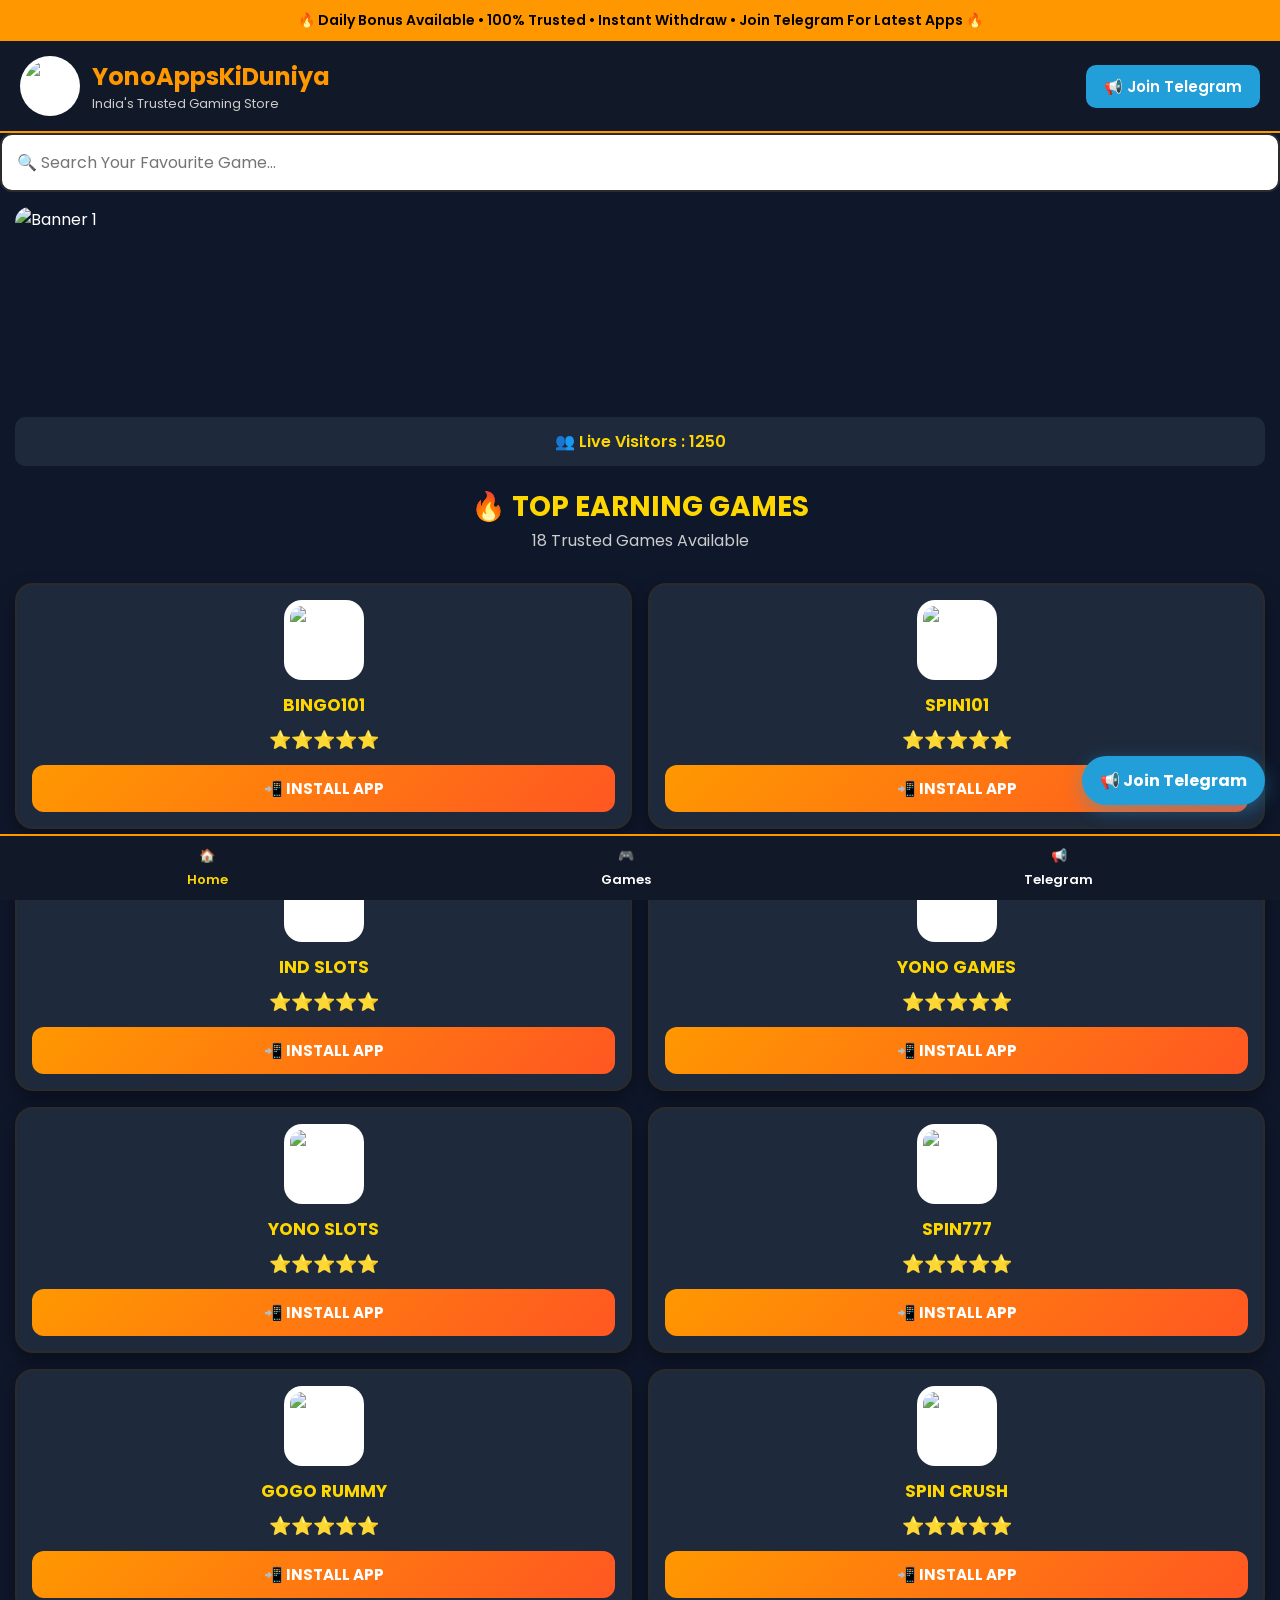
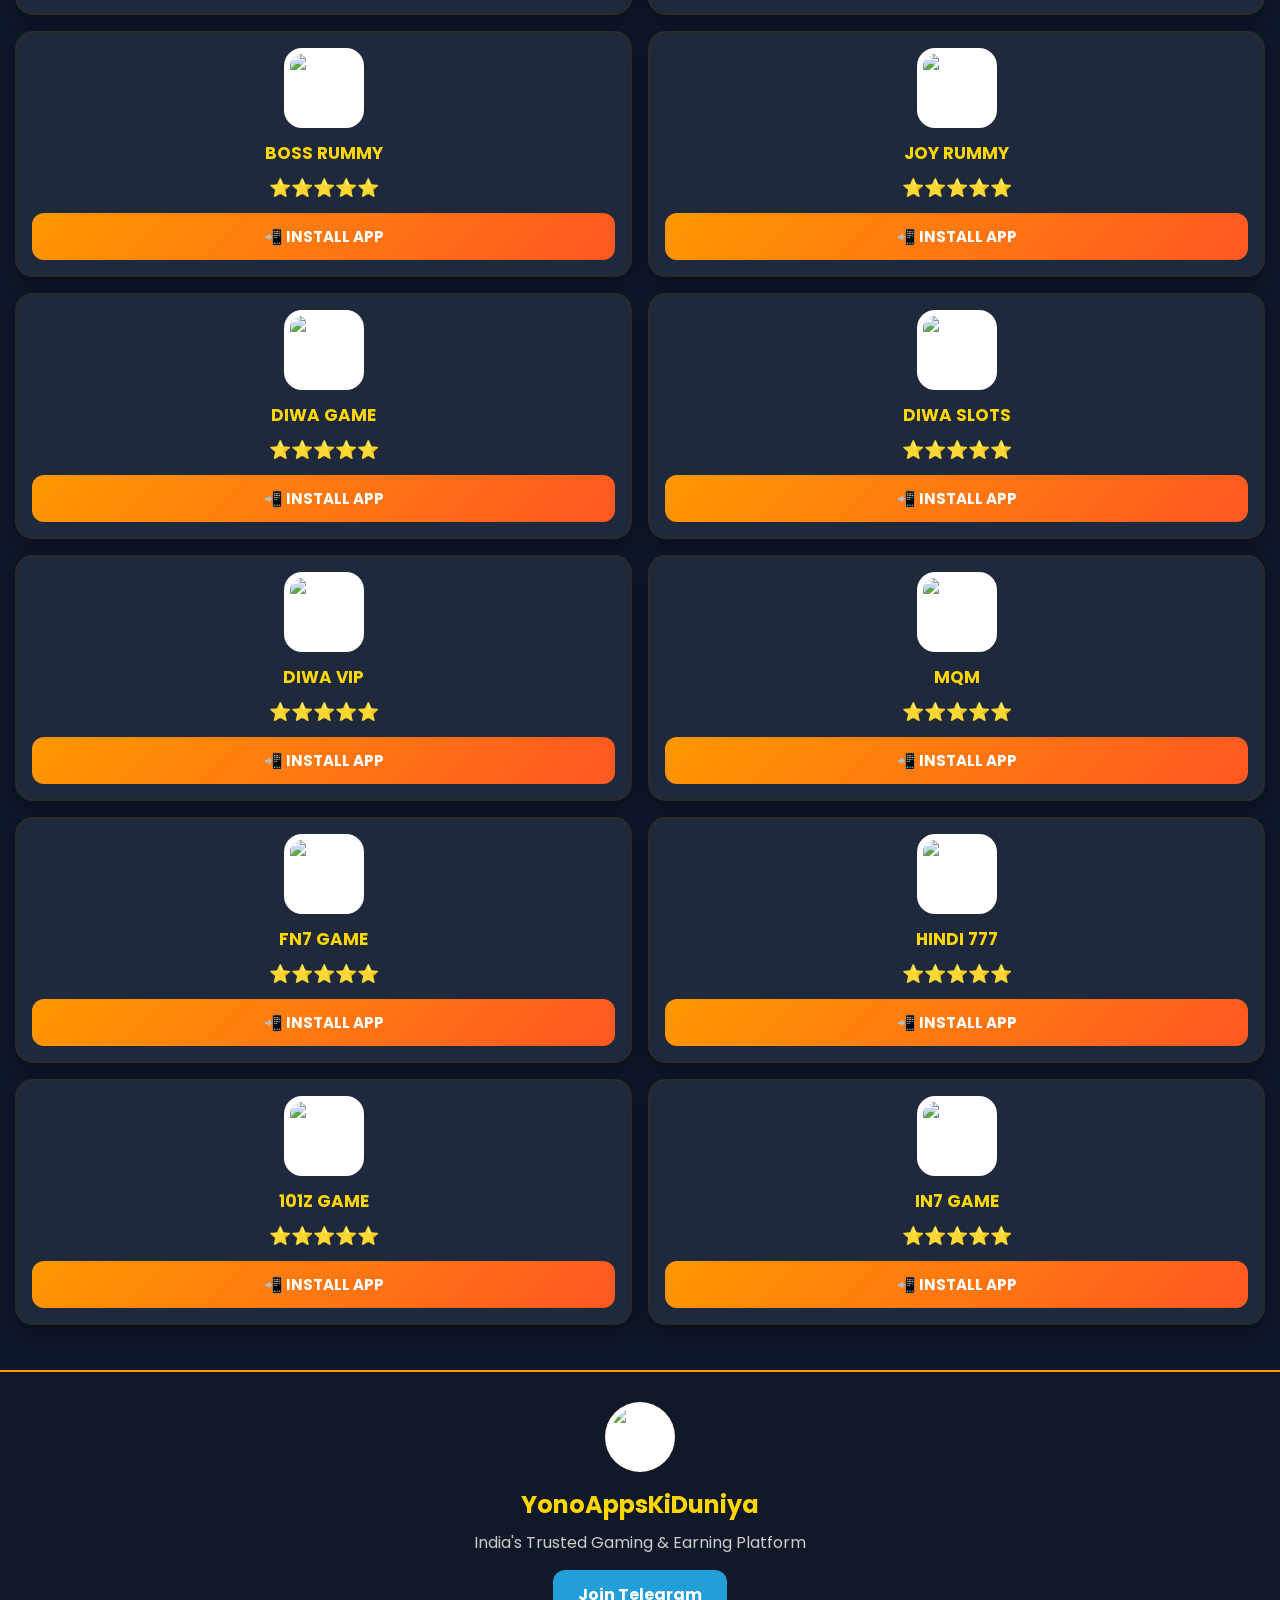
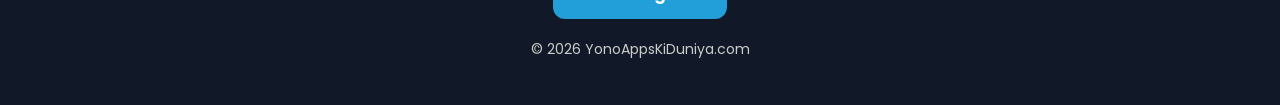
==== index.html @ 03677a1b "Add files via upload" ====
<!DOCTYPE html>
<html lang="en">

<head>

<meta charset="UTF-8">

<meta name="viewport" content="width=device-width, initial-scale=1.0">

<title>YonoAppsKiDuniya | India's Trusted Gaming Store</title>

<meta name="description" content="Download India's Best Gaming & Earning Apps. Daily Bonus, Instant Withdraw, Safe & Trusted.">

<link rel="stylesheet" href="style.css">

<link rel="preconnect" href="https://fonts.googleapis.com">

<link rel="preconnect" href="https://fonts.gstatic.com" crossorigin>

<link href="https://fonts.googleapis.com/css2?family=Poppins:wght@300;400;500;600;700;800&display=swap" rel="stylesheet">

</head>

<body>

<!-- TOP BAR -->

<div class="top-bar">

🔥 Daily Bonus Available • 100% Trusted • Instant Withdraw • Join Telegram For Latest Apps 🔥

</div>

<!-- HEADER -->

<header class="header">

<div class="logo-box">

<img src="images/logo.png" class="logo" alt="Logo">

<div>

<h2>YonoAppsKiDuniya</h2>

<p>India's Trusted Gaming Store</p>

</div>

</div>

<div class="header-buttons">

<a href="https://t.me/lordearningtip" target="_blank" class="telegram-btn">

📢 Join Telegram

</a>



</div>

</header>

<!-- SEARCH -->

<div class="search-box">

<input
type="text"
id="searchInput"
placeholder="🔍 Search Your Favourite Game...">

</div>

<!-- BANNER -->

<div class="slider">

<div class="slide active">

<img src="images/banner1.png" alt="Banner 1">

</div>

<div class="slide">

<img src="images/banner2.png" alt="Banner 2">

</div>

<div class="slide">

<img src="images/banner3.png" alt="Banner 3">

</div>

</div>

<!-- LIVE VISITOR -->

<div class="live-box">

👥 Live Visitors :
<span id="visitors">1256</span>

</div>

<!-- TITLE -->

<h2 class="title">

🔥 TOP EARNING GAMES

</h2>

<p id="gameCount">

18 Trusted Games Available

</p>

<!-- GAMES START -->

<div class="games" id="gamesContainer">
<!-- GAME 1 -->

<div class="game-card">

<img src="images/bingo101.png" alt="Bingo101">

<h3>BINGO101</h3>

<div class="rating">⭐⭐⭐⭐⭐</div>

<a href="https://bingo101.info/?code=6YFHXY2G8Y1&t=1783100334" target="_blank" class="install-btn">

📲 INSTALL APP

</a>

</div>

<!-- GAME 2 -->

<div class="game-card">

<img src="images/spin101.png" alt="Spin101">

<h3>SPIN101</h3>

<div class="rating">⭐⭐⭐⭐⭐</div>

<a href="https://spin101.click/?code=351NDUFCAX2&t=1783100475" target="_blank" class="install-btn">

📲 INSTALL APP

</a>

</div>

<!-- GAME 3 -->

<div class="game-card">

<img src="images/indslots.png" alt="IND Slots">

<h3>IND SLOTS</h3>

<div class="rating">⭐⭐⭐⭐⭐</div>

<a href="https://www.indslotsbonus.com/?code=EYM4AS1VV24&t=1783100572" target="_blank" class="install-btn">

📲 INSTALL APP

</a>

</div>

<!-- GAME 4 -->

<div class="game-card">

<img src="images/yonogames.png" alt="YONO Games">

<h3>YONO GAMES</h3>

<div class="rating">⭐⭐⭐⭐⭐</div>

<a href="https://yonogamesi.com/?code=XF3NXDK5TPR&t=1783100619" target="_blank" class="install-btn">

📲 INSTALL APP

</a>

</div>

<!-- GAME 5 -->

<div class="game-card">

<img src="images/yonoslots.png" alt="YONO Slots">

<h3>YONO SLOTS</h3>

<div class="rating">⭐⭐⭐⭐⭐</div>

<a href="https://www.uonoslot.top/?code=PJBWTB9KC6M&t=1783100731" target="_blank" class="install-btn">

📲 INSTALL APP

</a>

</div>

<!-- GAME 6 -->

<div class="game-card">

<img src="images/spin777.png" alt="SPIN777">

<h3>SPIN777</h3>

<div class="rating">⭐⭐⭐⭐⭐</div>

<a href="https://spin777-s.com/?code=7V9Y39GRWBL&t=1783100798" target="_blank" class="install-btn">

📲 INSTALL APP

</a>

</div>
<!-- GAME 7 -->

<div class="game-card">

<img src="images/gogorummy.png" alt="GOGO RUMMY">

<h3>GOGO RUMMY</h3>

<div class="rating">⭐⭐⭐⭐⭐</div>

<a href="https://www.gospin.bet/?code=8FWG1HVHA2X&t=1783101328" target="_blank" class="install-btn">

📲 INSTALL APP

</a>

</div>

<!-- GAME 8 -->

<div class="game-card">

<img src="images/spincrush.png" alt="Spin Crush">

<h3>SPIN CRUSH</h3>

<div class="rating">⭐⭐⭐⭐⭐</div>

<a href="https://bkfadsegtgs.safelyearnmillionsbysharingonepersonaqfxzqyj8.com/?code=BHFAPHH6FW7&t=1783101574" target="_blank" class="install-btn">

📲 INSTALL APP

</a>

</div>

<!-- GAME 9 -->

<div class="game-card">

<img src="images/bossrummy.png" alt="Boss Rummy">

<h3>BOSS RUMMY</h3>

<div class="rating">⭐⭐⭐⭐⭐</div>

<a href="https://www.bossrummyi.com/?code=9HFNPG883N8&t=1783101990" target="_blank" class="install-btn">

📲 INSTALL APP

</a>

</div>

<!-- GAME 10 -->

<div class="game-card">

<img src="images/joyrummy.png" alt="Joy Rummy">

<h3>JOY RUMMY</h3>

<div class="rating">⭐⭐⭐⭐⭐</div>

<a href="https://www.joyrummytop.com/?code=J5KPG61GMXM" target="_blank" class="install-btn">

📲 INSTALL APP

</a>

</div>

<!-- GAME 11 -->

<div class="game-card">

<img src="images/diwagame.png" alt="Diwa Game">

<h3>DIWA GAME</h3>

<div class="rating">⭐⭐⭐⭐⭐</div>

<a href="https://diwagameshare.biz?pid=478121036&channel=2010003" target="_blank" class="install-btn">

📲 INSTALL APP

</a>

</div>

<!-- GAME 12 -->

<div class="game-card">

<img src="images/diwaslots.png" alt="Diwa Slots">

<h3>DIWA SLOTS</h3>

<div class="rating">⭐⭐⭐⭐⭐</div>

<a href="https://sharediwaslot.com?pid=278109911&channel=2010002&pkg=com.diwaslotwhl.app" target="_blank" class="install-btn">

📲 INSTALL APP

</a>

</div>
<!-- GAME 13 -->

<div class="game-card">

<img src="images/diwavip.png" alt="Diwa VIP">

<h3>DIWA VIP</h3>

<div class="rating">⭐⭐⭐⭐⭐</div>

<a href="https://diwavipshare.im?pid=520328926&channel=2050001&pkg=com.diwavip.h5" target="_blank" class="install-btn">

📲 INSTALL APP

</a>

</div>

<!-- GAME 14 -->

<div class="game-card">

<img src="images/mqm.png" alt="MQM">

<h3>MQM</h3>

<div class="rating">⭐⭐⭐⭐⭐</div>

<a href="https://mqmshare6.vip?pid=271735045&channel=2070983&pkg=com.mqmrfkfsxwas.vva" target="_blank" class="install-btn">

📲 INSTALL APP

</a>

</div>

<!-- GAME 15 -->

<div class="game-card">

<img src="images/fn7.png" alt="FN7">

<h3>FN7 GAME</h3>

<div class="rating">⭐⭐⭐⭐⭐</div>

<a href="https://invite.fn7e.com/?code=41TVJ6Z" target="_blank" class="install-btn">

📲 INSTALL APP

</a>

</div>

<!-- GAME 16 -->

<div class="game-card">

<img src="images/hindi777.png" alt="Hindi777">

<h3>HINDI 777</h3>

<div class="rating">⭐⭐⭐⭐⭐</div>

<a href="https://www.hindi777.com/" target="_blank" class="install-btn">

📲 INSTALL APP

</a>

</div>

<!-- GAME 17 -->

<div class="game-card">

<img src="images/101zgame.png" alt="101Z Game">

<h3>101Z GAME</h3>

<div class="rating">⭐⭐⭐⭐⭐</div>

<a href="#" class="install-btn">

📲 INSTALL APP

</a>

</div>

<!-- GAME 18 -->

<div class="game-card">

<img src="images/in7.png" alt="IN7">

<h3>IN7 GAME</h3>

<div class="rating">⭐⭐⭐⭐⭐</div>

<a href="#" class="install-btn">

📲 INSTALL APP

</a>

</div>

</div>
<!-- END GAMES -->
<!-- WINNER POPUP -->

<div id="winner-popup"></div>

<!-- FLOATING TELEGRAM -->

<a href="https://t.me/lordearningtip"
target="_blank"
class="floating-telegram">

📢 Join Telegram

</a>

<!-- FOOTER -->

<footer>

<div class="footer-content">

<img src="images/logo.png" class="footer-logo" alt="Logo">

<h2>YonoAppsKiDuniya</h2>

<p>

India's Trusted Gaming & Earning Platform

</p>

<a href="https://t.me/lordearningtip"
target="_blank"
class="footer-btn">

Join Telegram

</a>

<p class="copyright">

© 2026 YonoAppsKiDuniya.com

</p>

</div>

</footer>

<!-- BOTTOM NAVIGATION -->

<nav class="bottom-nav">

<a href="index.html" class="active">

🏠

<span>Home</span>

</a>

<a href="#">

🎮

<span>Games</span>

</a>

<a href="https://t.me/lordearningtip"
target="_blank">

📢

<span>Telegram</span>

</a>



</nav>

<!-- JAVASCRIPT -->
<script type="module" src="firebase.js"></script>
<script type="module" src="script.js"></script>


</body>

</html>
---- style.css ----
/* =========================================
   RESET
========================================= */

*{
    margin:0;
    padding:0;
    box-sizing:border-box;
}

html{
    scroll-behavior:smooth;
}

body{
    font-family:'Poppins',sans-serif;
    background:#0f172a;
    color:#ffffff;
    overflow-x:hidden;
}

img{
    max-width:100%;
    display:block;
}

a{
    text-decoration:none;
    color:#fff;
}

button{
    font-family:'Poppins',sans-serif;
    cursor:pointer;
    border:none;
}

/* =========================================
   TOP BAR
========================================= */

.top-bar{
    background:#ff9800;
    color:#000;
    text-align:center;
    padding:10px;
    font-size:14px;
    font-weight:600;
}

/* =========================================
   HEADER
========================================= */

.header{
    background:#111827;
    display:flex;
    justify-content:space-between;
    align-items:center;
    padding:15px 20px;
    border-bottom:2px solid #ff9800;
    gap:15px;
    flex-wrap:wrap;
}

.logo-box{
    display:flex;
    align-items:center;
    gap:12px;
}

/* WEBSITE LOGO */

.logo{
    width:60px !important;
    height:60px !important;
    min-width:60px;
    min-height:60px;
    max-width:60px;
    max-height:60px;
    object-fit:contain;
    border-radius:50%;
    background:#fff;
    padding:4px;
}

.logo-box h2{
    font-size:24px;
    color:#ff9800;
    font-weight:700;
}

.logo-box p{
    font-size:13px;
    color:#cccccc;
}

/* =========================================
   HEADER BUTTONS
========================================= */

.header-buttons{
    display:flex;
    gap:10px;
    flex-wrap:wrap;
}

.telegram-btn,
.admin-btn{
    padding:10px 18px;
    border-radius:10px;
    font-size:15px;
    font-weight:600;
    transition:.3s;
}

.telegram-btn{
    background:#229ED9;
}

.telegram-btn:hover{
    background:#1580b8;
}

}

/* =========================================
   SEARCH BAR
========================================= */

.search-box{
    padding:15px;
}

.search-box input{
    width:100%;
    padding:15px;
    border-radius:12px;
    border:2px solid #2b2b2b;
    outline:none;
    font-size:16px;
    font-family:'Poppins',sans-serif;
}

.search-box input:focus{
    border-color:#ff9800;
}

/* =========================================
   SLIDER
========================================= */

.slider{
    width:100%;
    padding:15px;
}

.slide{
    display:none;
}

.slide.active{
    display:block;
}

.slide img{
    width:100%;
    height:180px;
    object-fit:cover;
    border-radius:15px;
}

/* =========================================
   LIVE VISITOR
========================================= */

.live-box{
    background:#1e293b;
    color:#FFD700;
    margin:15px;
    padding:12px;
    text-align:center;
    border-radius:10px;
    font-weight:600;
}

/* =========================================
   TITLE
========================================= */

.title{
    text-align:center;
    color:#FFD700;
    font-size:28px;
    margin-top:20px;
}

#gameCount{
    text-align:center;
    color:#ccc;
    margin-bottom:15px;
}
/* =========================================
   GAMES GRID
========================================= */

.games{
    display:grid;
    grid-template-columns:repeat(2,1fr);
    gap:16px;
    padding:15px;
}

/* =========================================
   GAME CARD
========================================= */

.game-card{
    background:#1e293b;
    border:2px solid #2b2b2b;
    border-radius:18px;
    padding:15px;
    text-align:center;
    transition:.35s;
    display:flex;
    flex-direction:column;
    justify-content:space-between;
    box-shadow:0 8px 18px rgba(0,0,0,.35);
    overflow:hidden;
}

.game-card:hover{
    transform:translateY(-5px);
    border-color:#FFD700;
    box-shadow:0 10px 22px rgba(255,215,0,.35);
}

/* =========================================
   GAME LOGO
========================================= */

.game-card img{
    width:80px;
    height:80px;
    min-width:80px;
    min-height:80px;
    max-width:80px;
    max-height:80px;
    object-fit:contain;
    margin:0 auto 12px;
    border-radius:18px;
    background:#ffffff;
    padding:6px;
}

/* =========================================
   GAME NAME
========================================= */

.game-card h3{
    font-size:17px;
    font-weight:700;
    color:#FFD700;
    margin-bottom:8px;
}

/* =========================================
   RATING
========================================= */

.rating{
    font-size:18px;
    margin-bottom:12px;
}

/* =========================================
   INSTALL BUTTON
========================================= */

.install-btn{
    display:block;
    width:100%;
    background:linear-gradient(135deg,#ff9800,#ff5722);
    color:#fff;
    padding:12px;
    border-radius:12px;
    font-size:15px;
    font-weight:700;
    transition:.3s;
}

.install-btn:hover{
    background:linear-gradient(135deg,#ffb300,#ff6d00);
    transform:scale(1.03);
}

/* =========================================
   FLOATING TELEGRAM
========================================= */

.floating-telegram{
    position:fixed;
    right:15px;
    bottom:95px;
    background:#229ED9;
    color:#fff;
    padding:12px 18px;
    border-radius:50px;
    font-weight:700;
    box-shadow:0 5px 18px rgba(34,158,217,.45);
    z-index:999;
}

/* =========================================
   WINNER POPUP
========================================= */

#winner-popup{
    position:fixed;
    left:15px;
    bottom:95px;
    background:#16a34a;
    color:#fff;
    padding:12px 16px;
    border-radius:12px;
    display:none;
    z-index:999;
    box-shadow:0 5px 18px rgba(0,0,0,.35);
    font-weight:600;
}
/* =========================================
   FOOTER
========================================= */

footer{
    background:#111827;
    margin-top:30px;
    padding:30px 20px;
    text-align:center;
    border-top:2px solid #ff9800;
}

.footer-logo{
    width:70px;
    height:70px;
    object-fit:contain;
    margin:0 auto 15px;
    border-radius:50%;
    background:#fff;
    padding:5px;
}

.footer-content h2{
    color:#FFD700;
    margin-bottom:8px;
    font-size:24px;
}

.footer-content p{
    color:#ccc;
    margin-bottom:15px;
}

.footer-btn{
    display:inline-block;
    background:#229ED9;
    color:#fff;
    padding:12px 25px;
    border-radius:12px;
    font-weight:700;
    transition:.3s;
}

.footer-btn:hover{
    background:#1580b8;
}

.copyright{
    margin-top:20px;
    font-size:14px;
    color:#888;
}

/* =========================================
   BOTTOM NAVIGATION
========================================= */

.bottom-nav{
    position:fixed;
    left:0;
    right:0;
    bottom:0;
    background:#111827;
    display:flex;
    justify-content:space-around;
    align-items:center;
    padding:10px 0;
    border-top:2px solid #ff9800;
    z-index:9999;
}

.bottom-nav a{
    color:#fff;
    text-align:center;
    font-size:13px;
    font-weight:600;
    display:flex;
    flex-direction:column;
    gap:4px;
}

.bottom-nav a.active{
    color:#FFD700;
}

/* =========================================
   MOBILE RESPONSIVE
========================================= */

@media(max-width:768px){

.header{
    justify-content:center;
    text-align:center;
}

.logo-box{
    justify-content:center;
}

.logo{
    width:55px !important;
    height:55px !important;
    min-width:55px;
    min-height:55px;
    max-width:55px;
    max-height:55px;
}

.logo-box h2{
    font-size:20px;
}

.logo-box p{
    font-size:12px;
}

.header-buttons{
    width:100%;
    justify-content:center;
}

.games{
    grid-template-columns:repeat(2,1fr);
    gap:12px;
}

.game-card{
    padding:12px;
}

.game-card img{
    width:70px;
    height:70px;
    min-width:70px;
    min-height:70px;
    max-width:70px;
    max-height:70px;
}

.game-card h3{
    font-size:15px;
}

.install-btn{
    font-size:14px;
    padding:10px;
}

.slide img{
    height:150px;
}

.bottom-nav a{
    font-size:11px;
}

footer{
    padding-bottom:90px;
}

}

/* =========================================
   SCROLLBAR
========================================= */

::-webkit-scrollbar{
    width:6px;
}

::-webkit-scrollbar-thumb{
    background:#ff9800;
    border-radius:10px;
}

::-webkit-scrollbar-track{
    background:#1a1a1a;
}
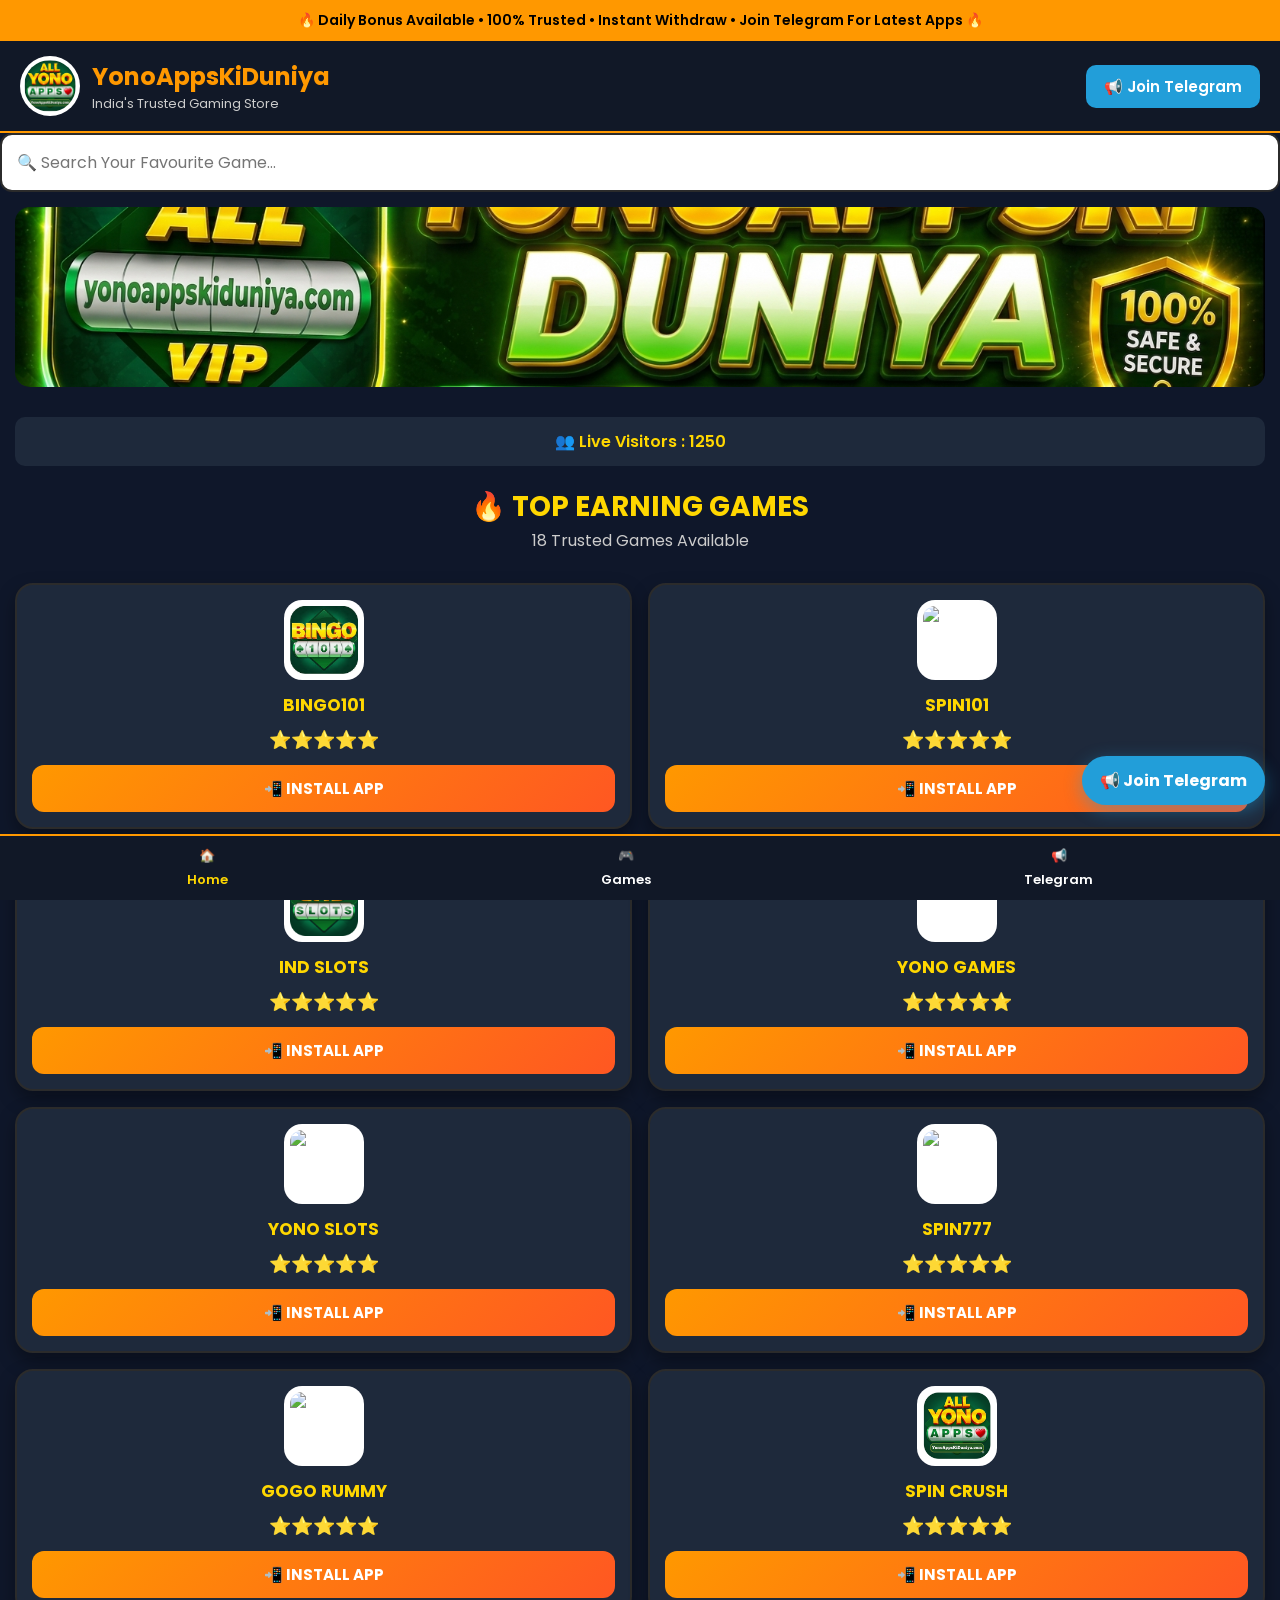
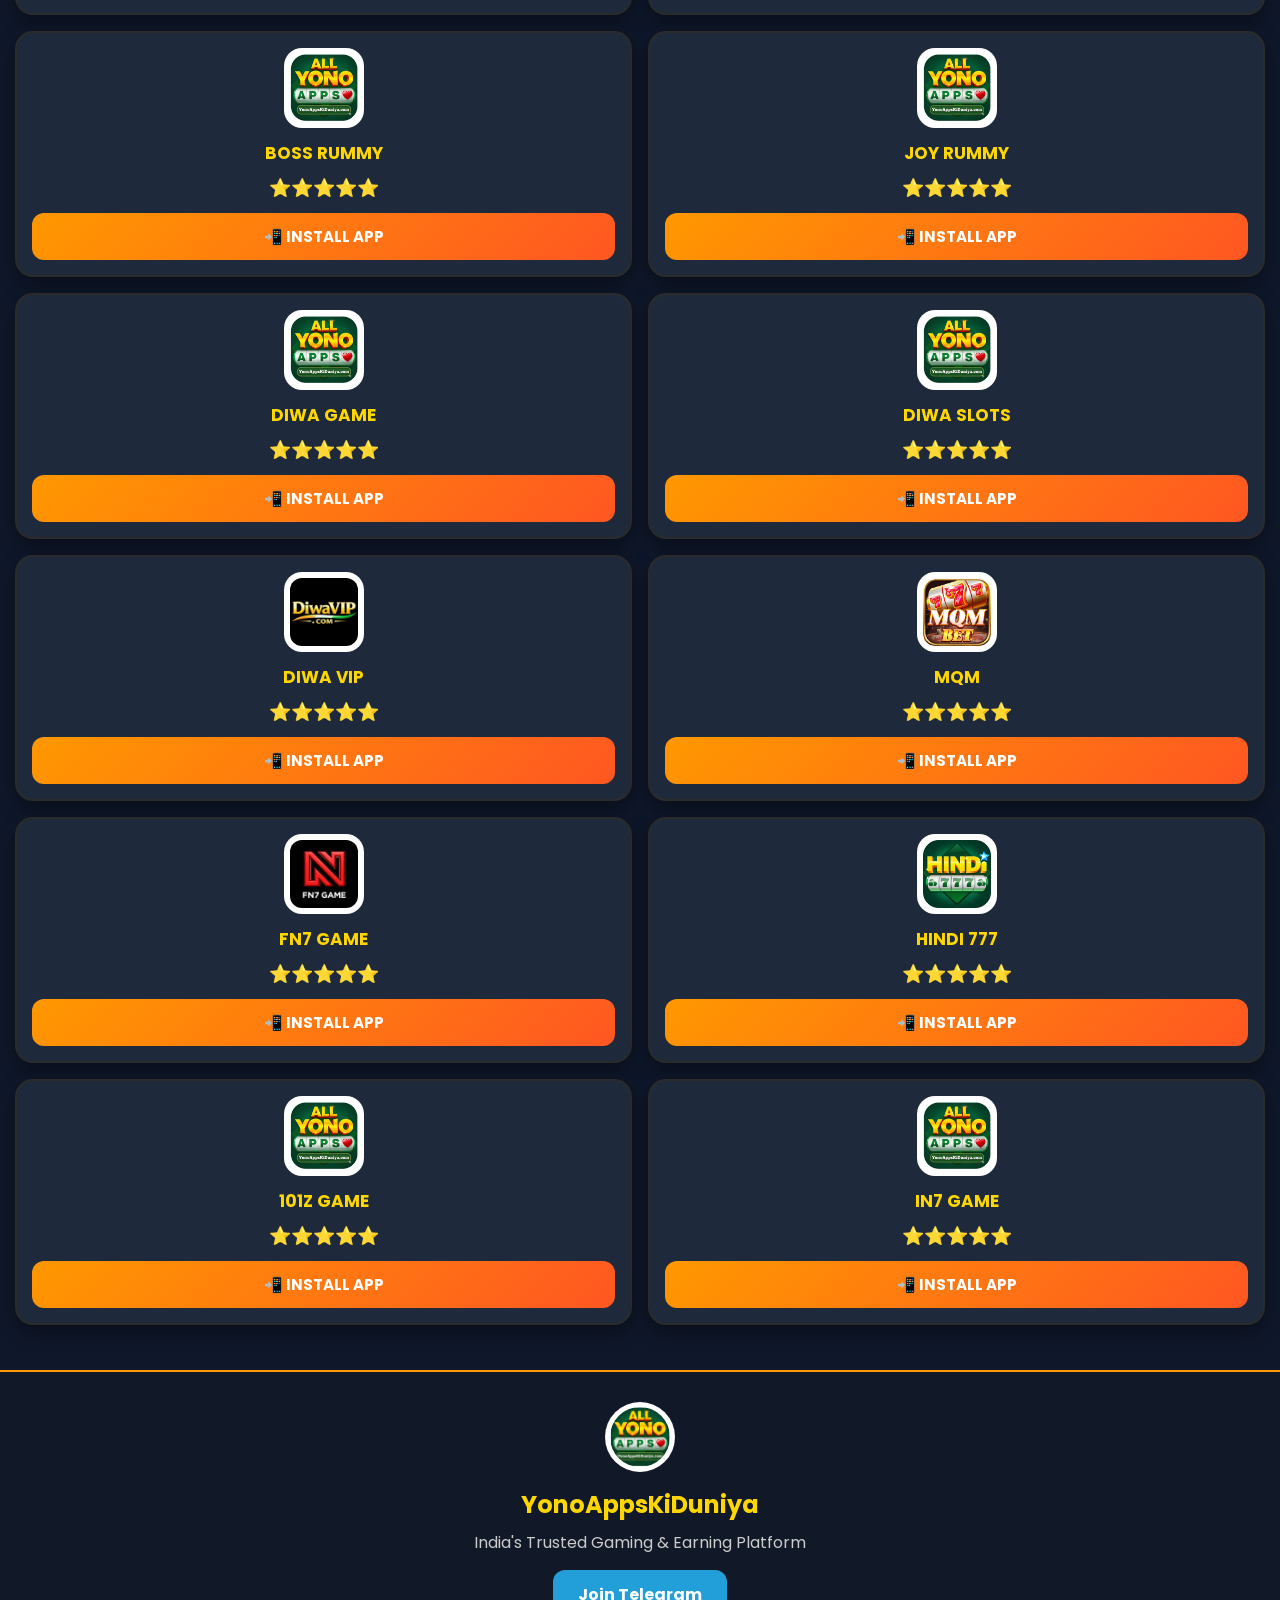
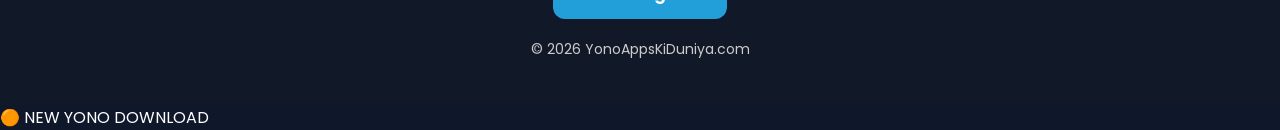
==== commit 9d0a79ae: "Update index.html" ====
--- a/index.html
+++ b/index.html
@@ -534,6 +534,12 @@
 <script type="module" src="script.js"></script>
 
 
+  <a href="https://www.maxrummy333.com/?code=QUMYZ5ZTXPT&t=1783656112"
+   class="floating-download"
+   target="_blank">
+🟠 NEW YONO DOWNLOAD
+  </a>
+  
 </body>
 
-</html>+</html>
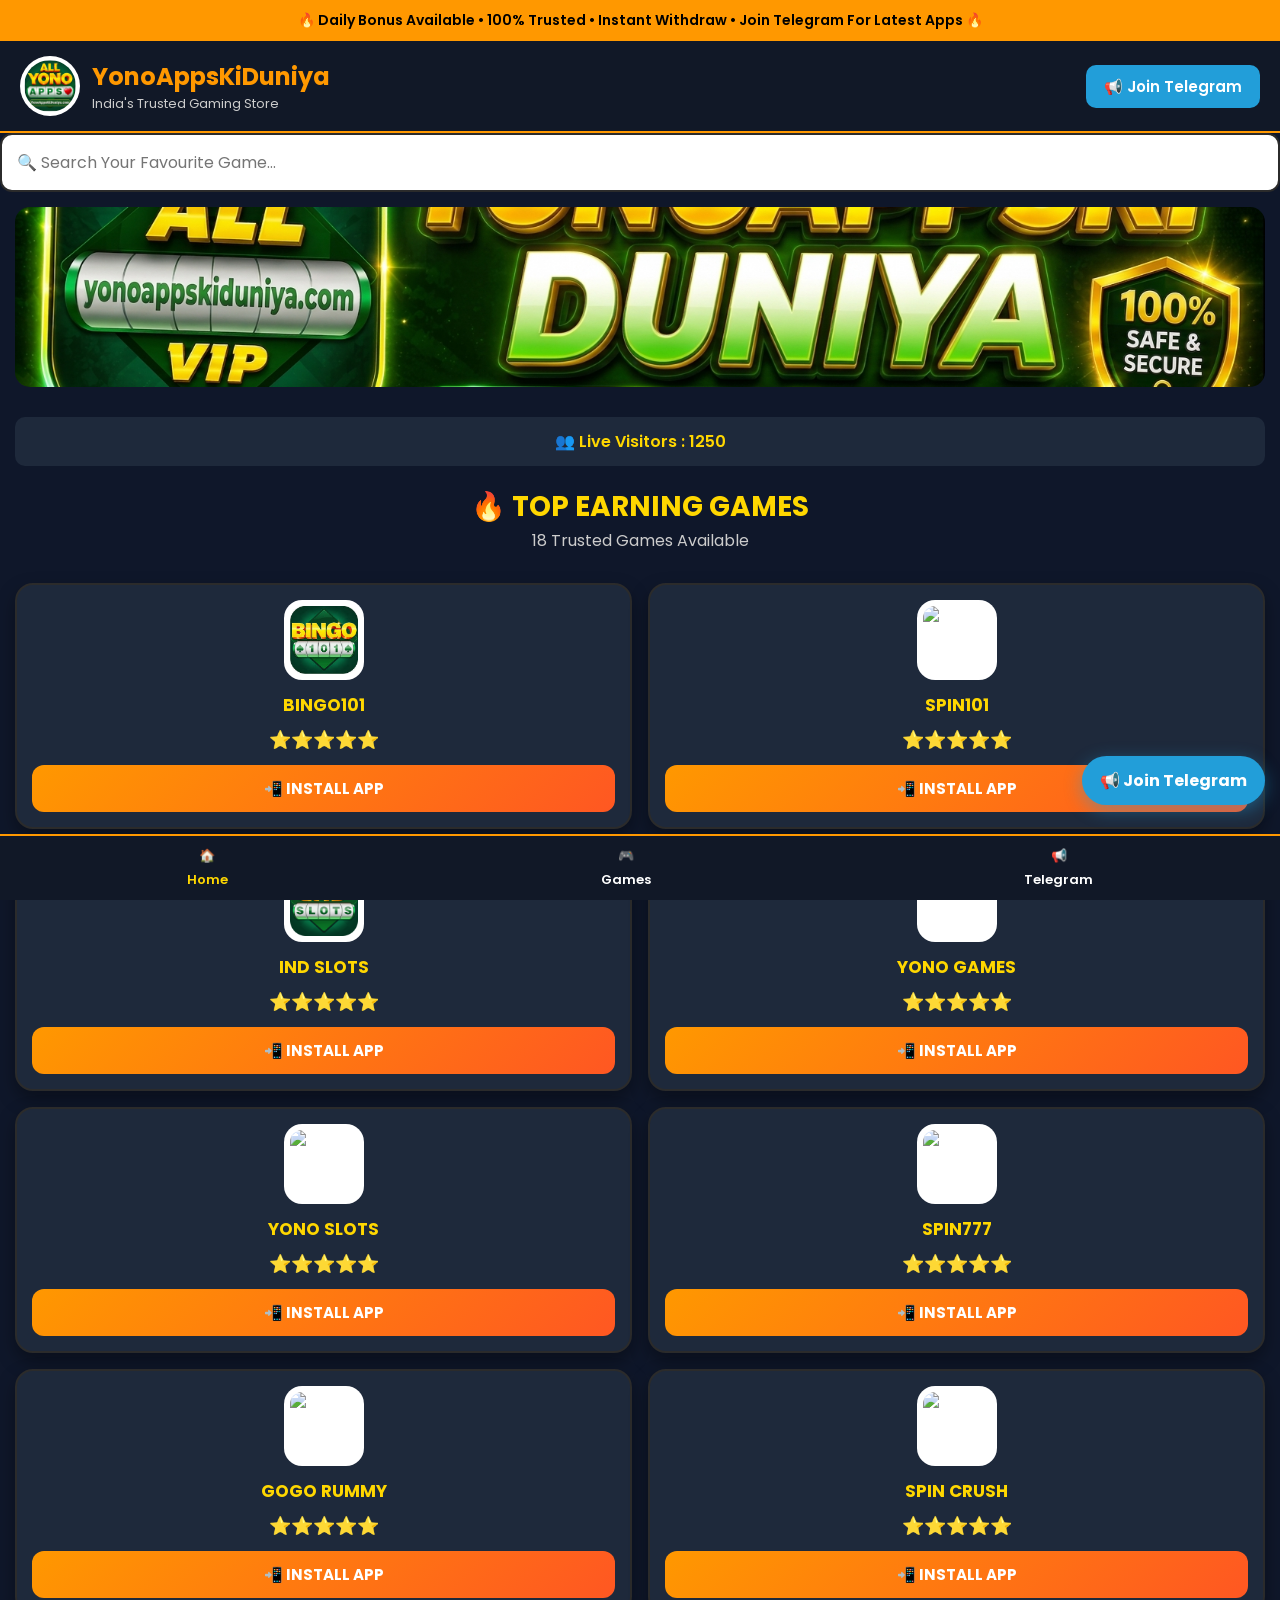
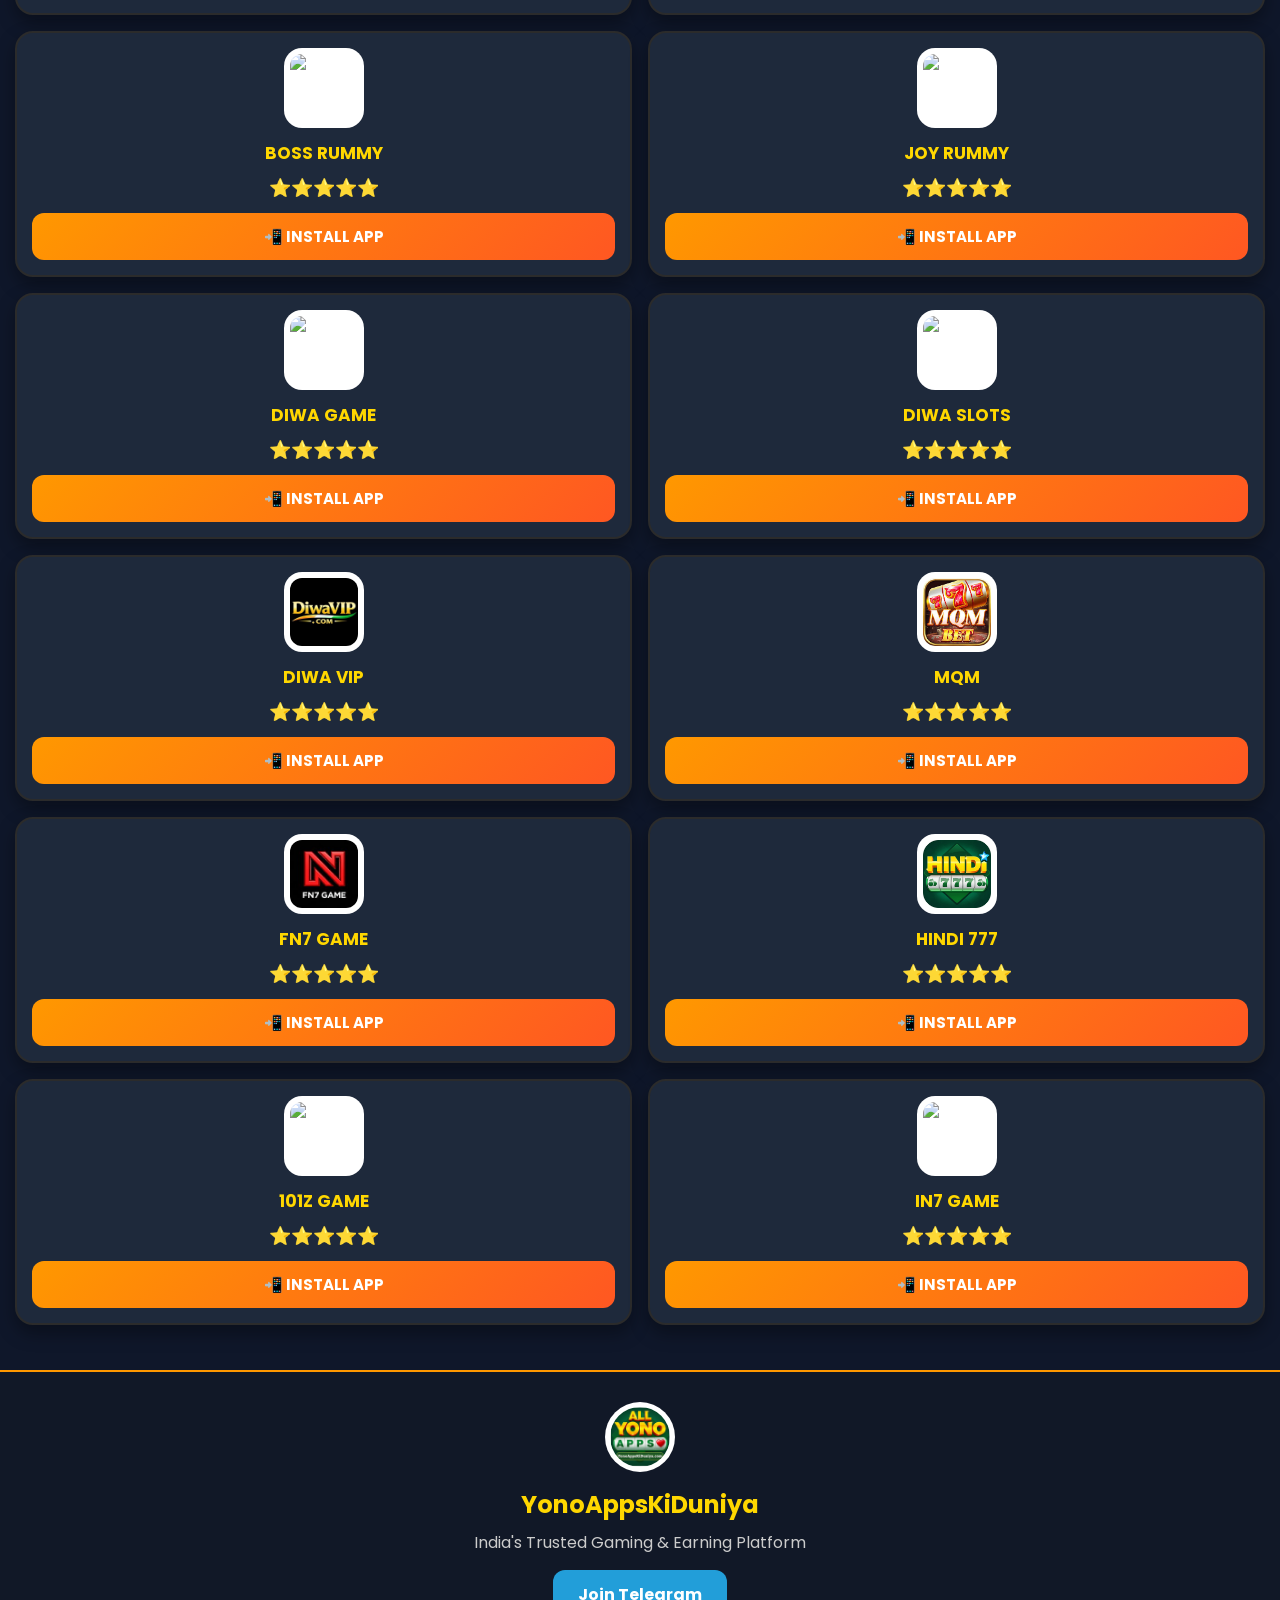
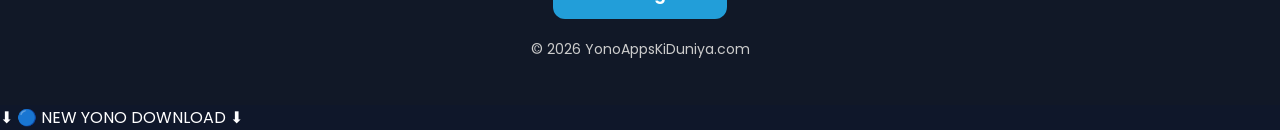
==== commit 75225b5f: "Update index.html" ====
--- a/index.html
+++ b/index.html
@@ -535,9 +535,9 @@
 
 
   <a href="https://www.maxrummy333.com/?code=QUMYZ5ZTXPT&t=1783656112"
-   class="floating-download"
-   target="_blank">
-🟠 NEW YONO DOWNLOAD
+class="floating-download"
+target="_blank">
+🔵 NEW YONO DOWNLOAD
   </a>
   
 </body>
--- a/style.css
+++ b/style.css
@@ -506,4 +506,63 @@
 
 ::-webkit-scrollbar-track{
     background:#1a1a1a;
-}+}
+/* Floating Download Button */
+..floating-download{
+    position: fixed;
+    left: 50%;
+    bottom: 75px;
+    transform: translateX(-50%);
+    width: 94%;
+    max-width: 430px;
+    padding: 17px 20px;
+    background: linear-gradient(90deg,#0066ff,#00b7ff,#0066ff);
+    background-size: 200% 100%;
+    color:#fff;
+    text-align:center;
+    text-decoration:none;
+    font-size:18px;
+    font-weight:700;
+    border-radius:50px;
+    box-shadow:0 8px 25px rgba(0,102,255,.55);
+    z-index:999999;
+    animation:
+        floatMove .55s ease-in-out infinite,
+        glow 1.5s linear infinite,
+        shine 2s linear infinite;
+}
+
+.floating-download::before{
+    content:"⬇ ";
+}
+
+.floating-download::after{
+    content:" ⬇";
+}
+
+@keyframes floatMove{
+    0%,100%{
+        transform:translateX(-50%) translateY(0);
+    }
+    50%{
+        transform:translateX(-50%) translateY(-14px);
+    }
+}
+
+@keyframes glow{
+    0%,100%{
+        box-shadow:0 8px 20px rgba(0,102,255,.5);
+    }
+    50%{
+        box-shadow:0 8px 35px rgba(0,183,255,.9);
+    }
+}
+
+@keyframes shine{
+    0%{
+        background-position:0% 0;
+    }
+    100%{
+        background-position:200% 0;
+    }
+}
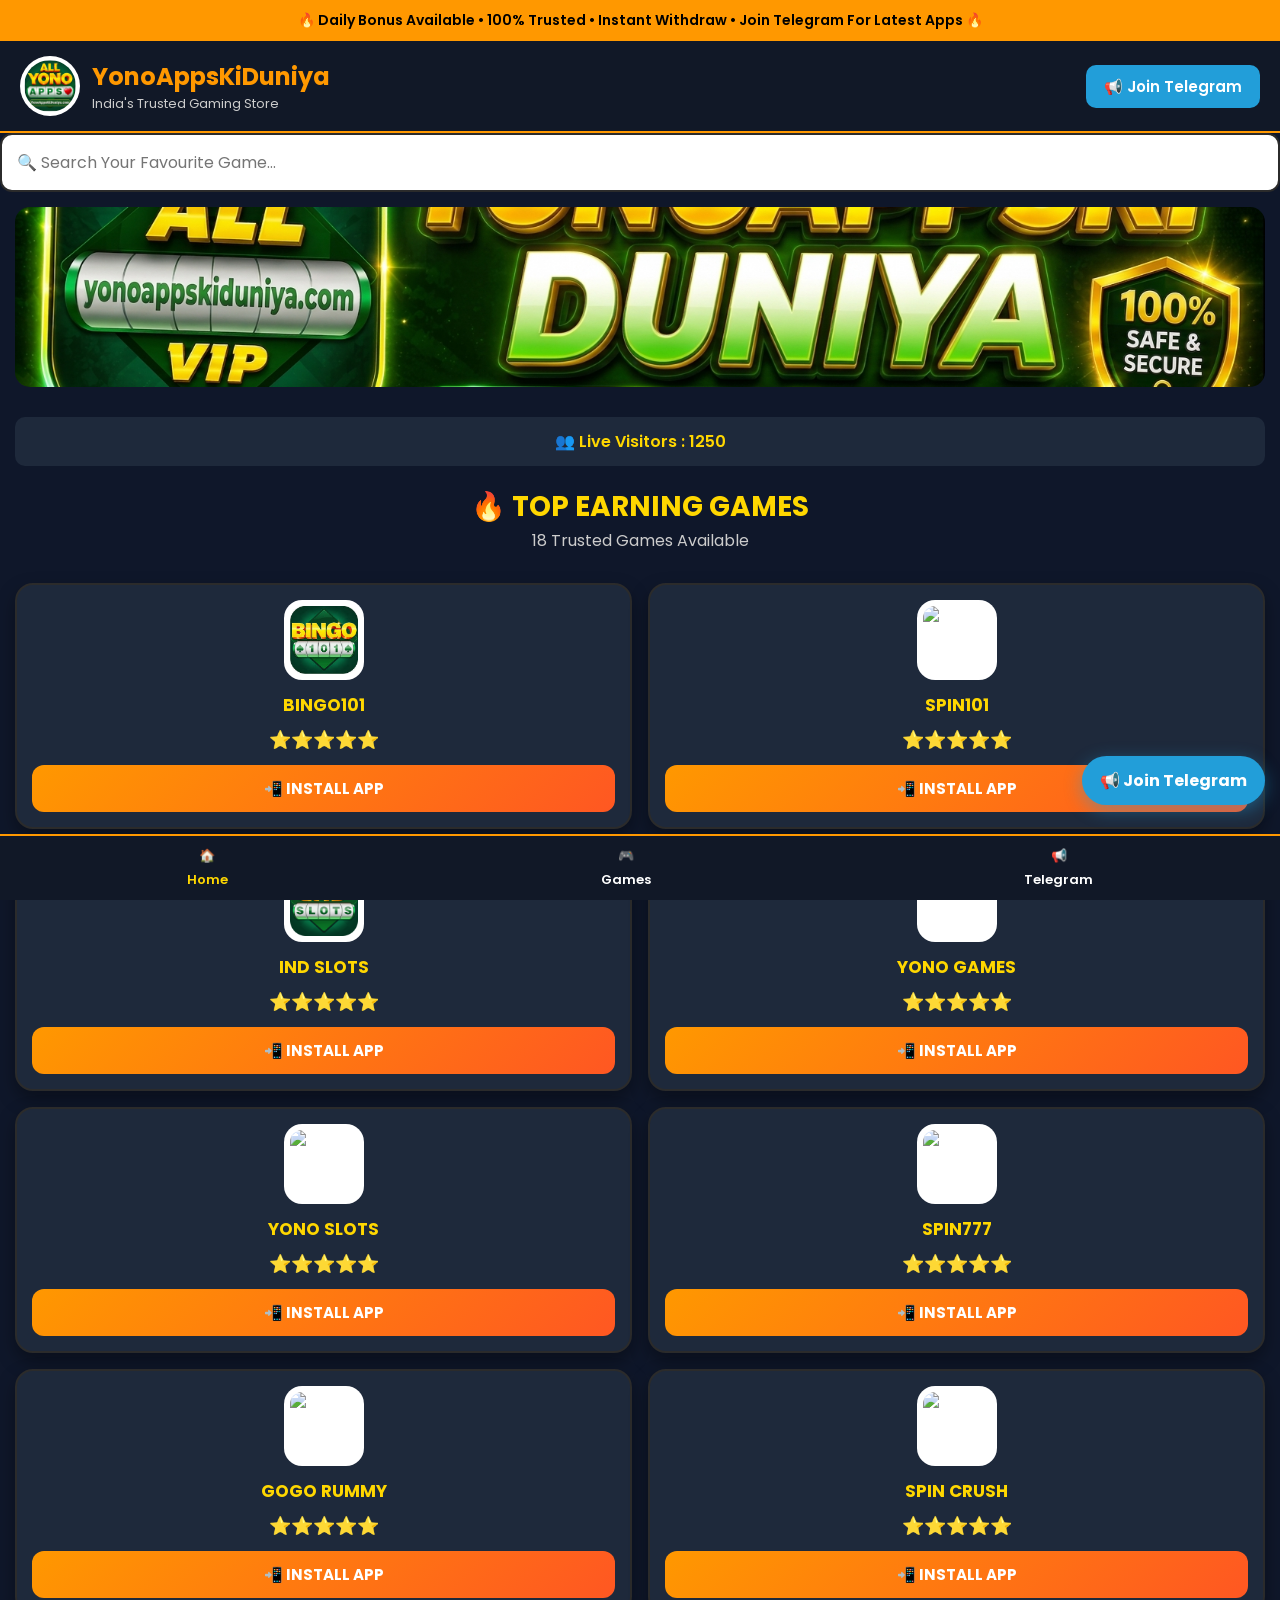
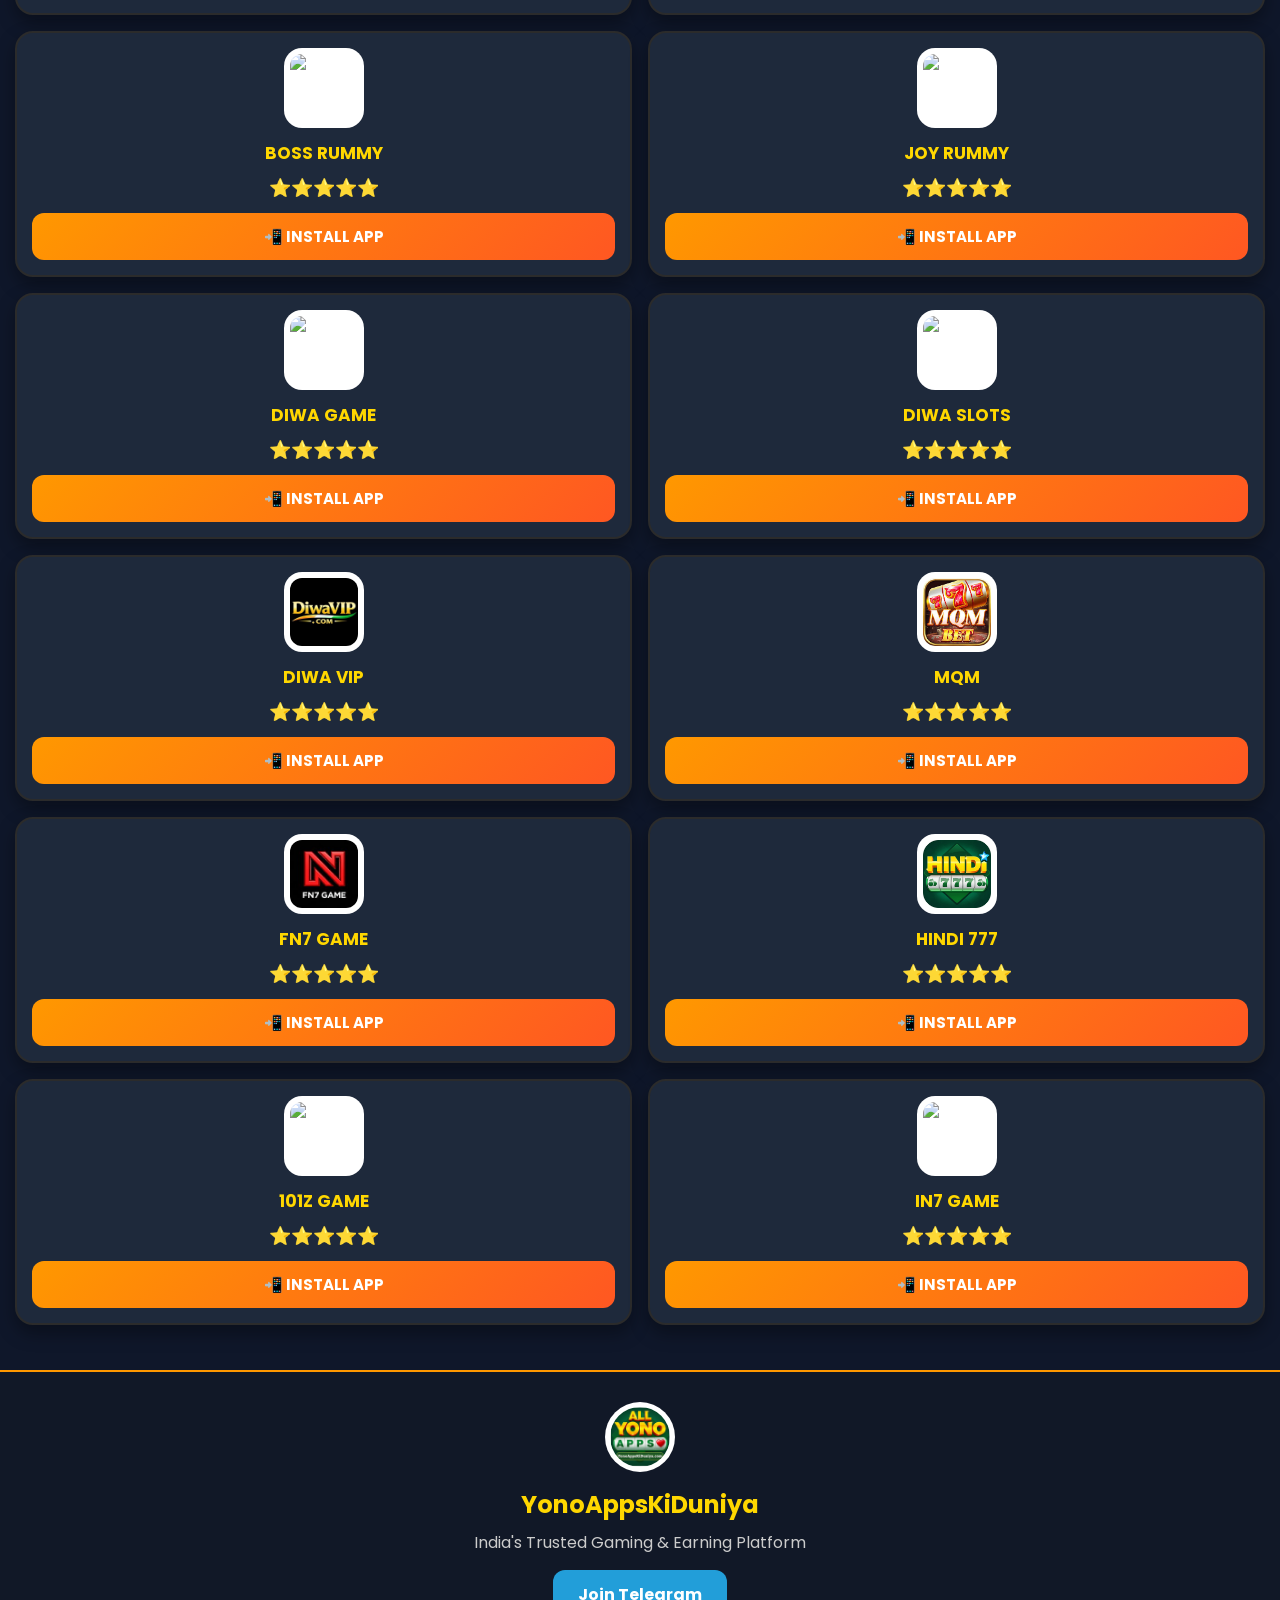
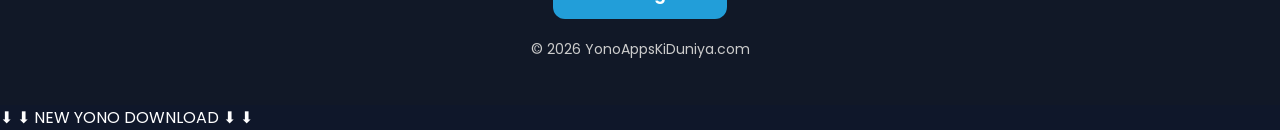
==== commit 3d299629: "Update index.html" ====
--- a/index.html
+++ b/index.html
@@ -535,9 +535,9 @@
 
 
   <a href="https://www.maxrummy333.com/?code=QUMYZ5ZTXPT&t=1783656112"
-class="floating-download"
-target="_blank">
-🔵 NEW YONO DOWNLOAD
+   class="floating-download"
+   target="_blank">
+⬇ NEW YONO DOWNLOAD ⬇
   </a>
   
 </body>
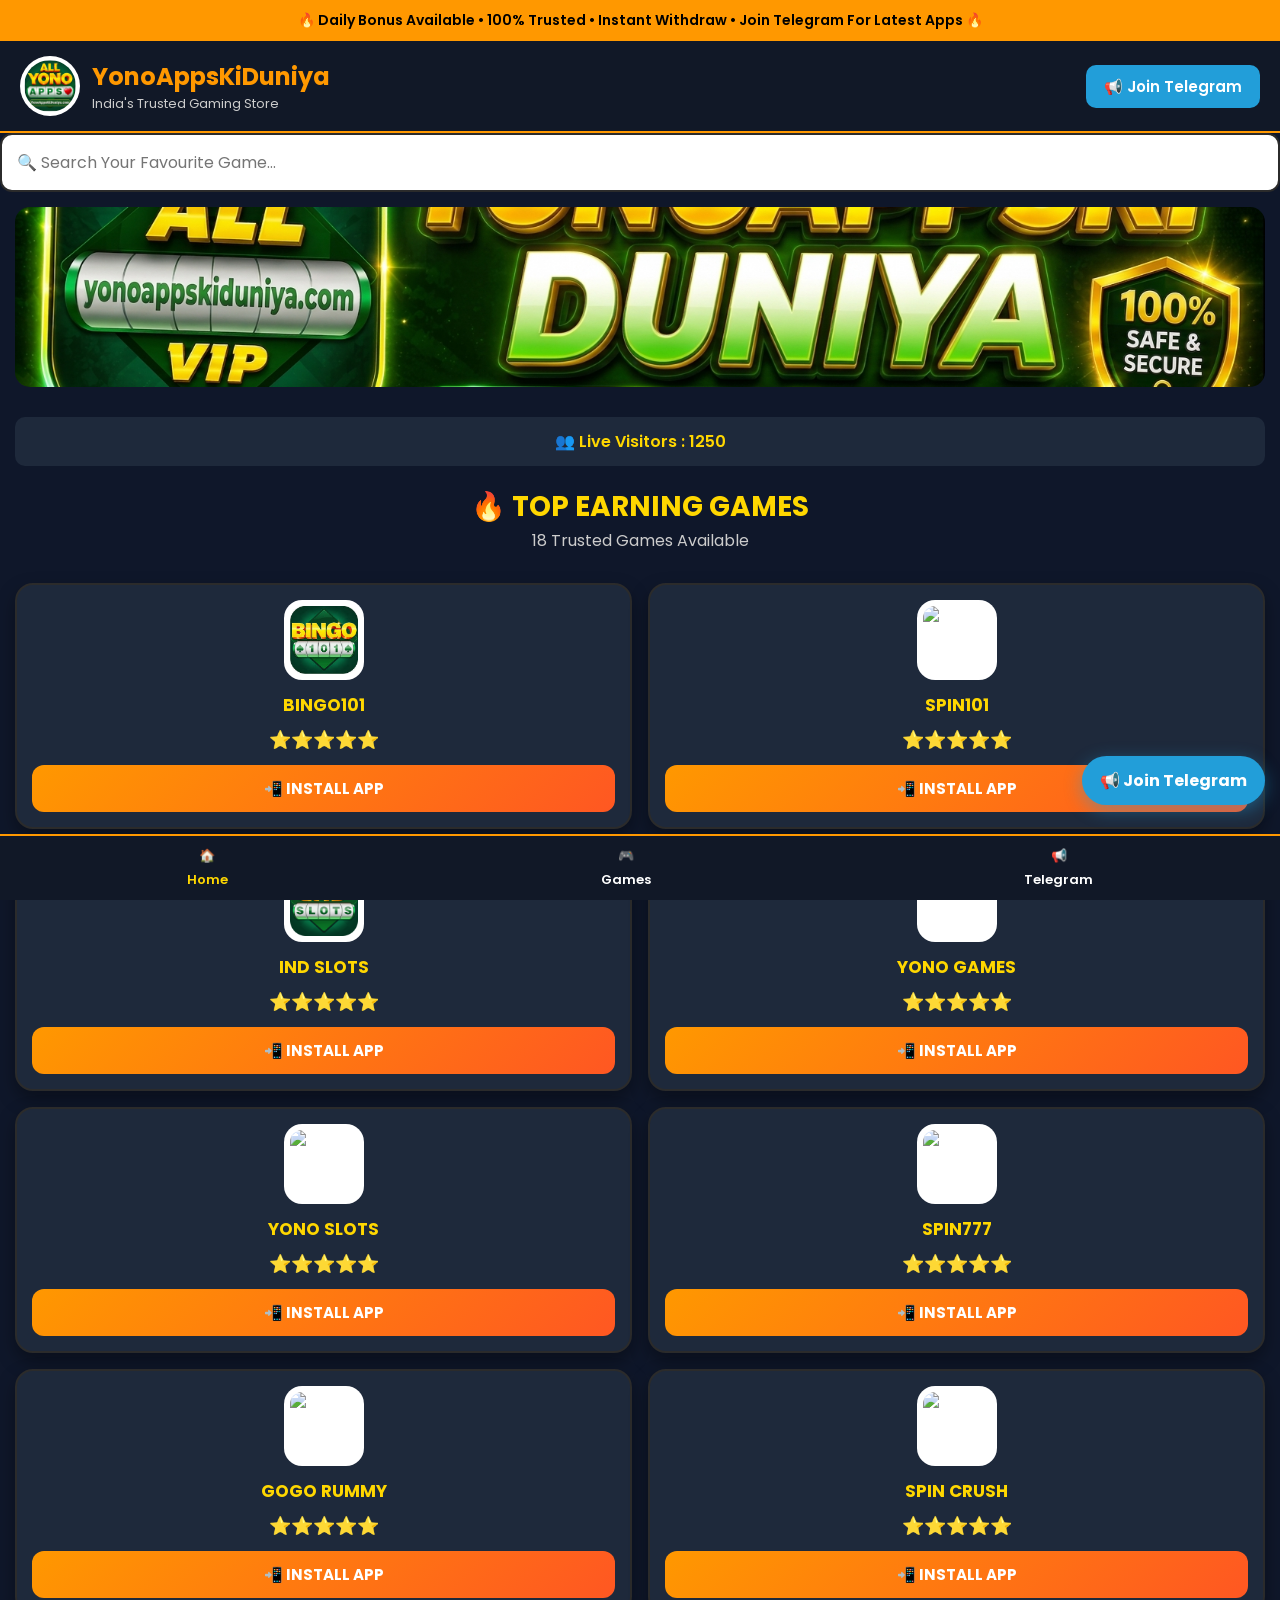
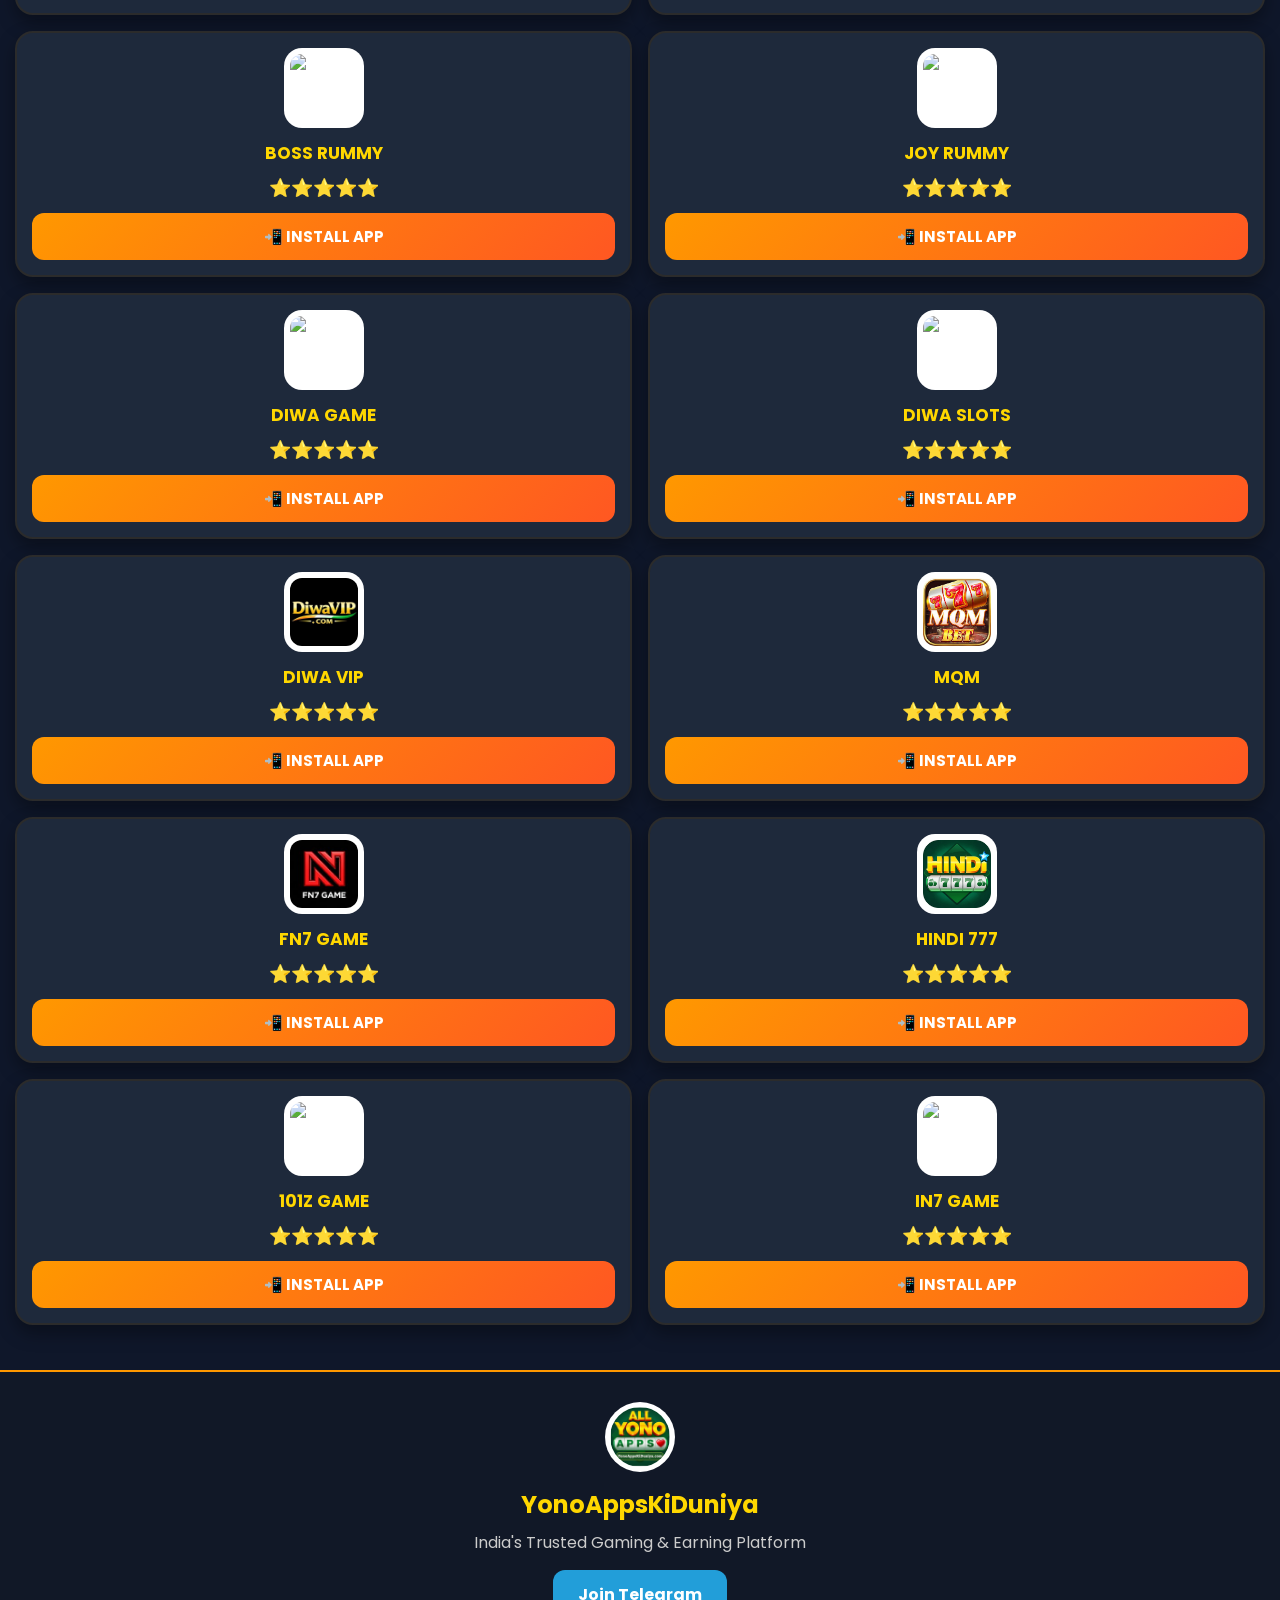
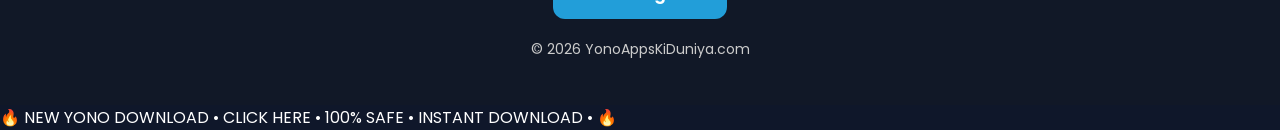
==== commit 2d1eb799: "Update index.html" ====
--- a/index.html
+++ b/index.html
@@ -534,11 +534,11 @@
 <script type="module" src="script.js"></script>
 
 
-  <a href="https://www.maxrummy333.com/?code=QUMYZ5ZTXPT&t=1783656112"
-   class="floating-download"
-   target="_blank">
-⬇ NEW YONO DOWNLOAD ⬇
+  <div class="download-marquee">
+  <a href="https://www.maxrummy333.com/?code=QUMYZ5ZTXPT&t=1783656112" target="_blank">
+    🔥 NEW YONO DOWNLOAD • CLICK HERE • 100% SAFE • INSTANT DOWNLOAD • 🔥
   </a>
+  </div>
   
 </body>
 
--- a/style.css
+++ b/style.css
@@ -531,38 +531,29 @@
         glow 1.5s linear infinite,
         shine 2s linear infinite;
 }
-
-.floating-download::before{
-    content:"⬇ ";
-}
-
-.floating-download::after{
-    content:" ⬇";
-}
-
-@keyframes floatMove{
-    0%,100%{
-        transform:translateX(-50%) translateY(0);
-    }
-    50%{
-        transform:translateX(-50%) translateY(-14px);
-    }
-}
-
-@keyframes glow{
-    0%,100%{
-        box-shadow:0 8px 20px rgba(0,102,255,.5);
-    }
-    50%{
-        box-shadow:0 8px 35px rgba(0,183,255,.9);
-    }
-}
-
-@keyframes shine{
-    0%{
-        background-position:0% 0;
-    }
-    100%{
-        background-position:200% 0;
-    }
-}
+@keyframes floatMove {
+  0%,100%{
+    transform: translateX(-50%) translateY(0);
+  }
+  50%{
+    transform: translateX(-50%) translateY(-6px);
+  }
+}
+
+@keyframes glow {
+  0%,100%{
+    box-shadow:0 0 15px #009dff;
+  }
+  50%{
+    box-shadow:0 0 30px #00d4ff;
+  }
+}
+
+@keyframes shine {
+  0%{
+    background-position:0% 50%;
+  }
+  100%{
+    background-position:200% 50%;
+  }
+}
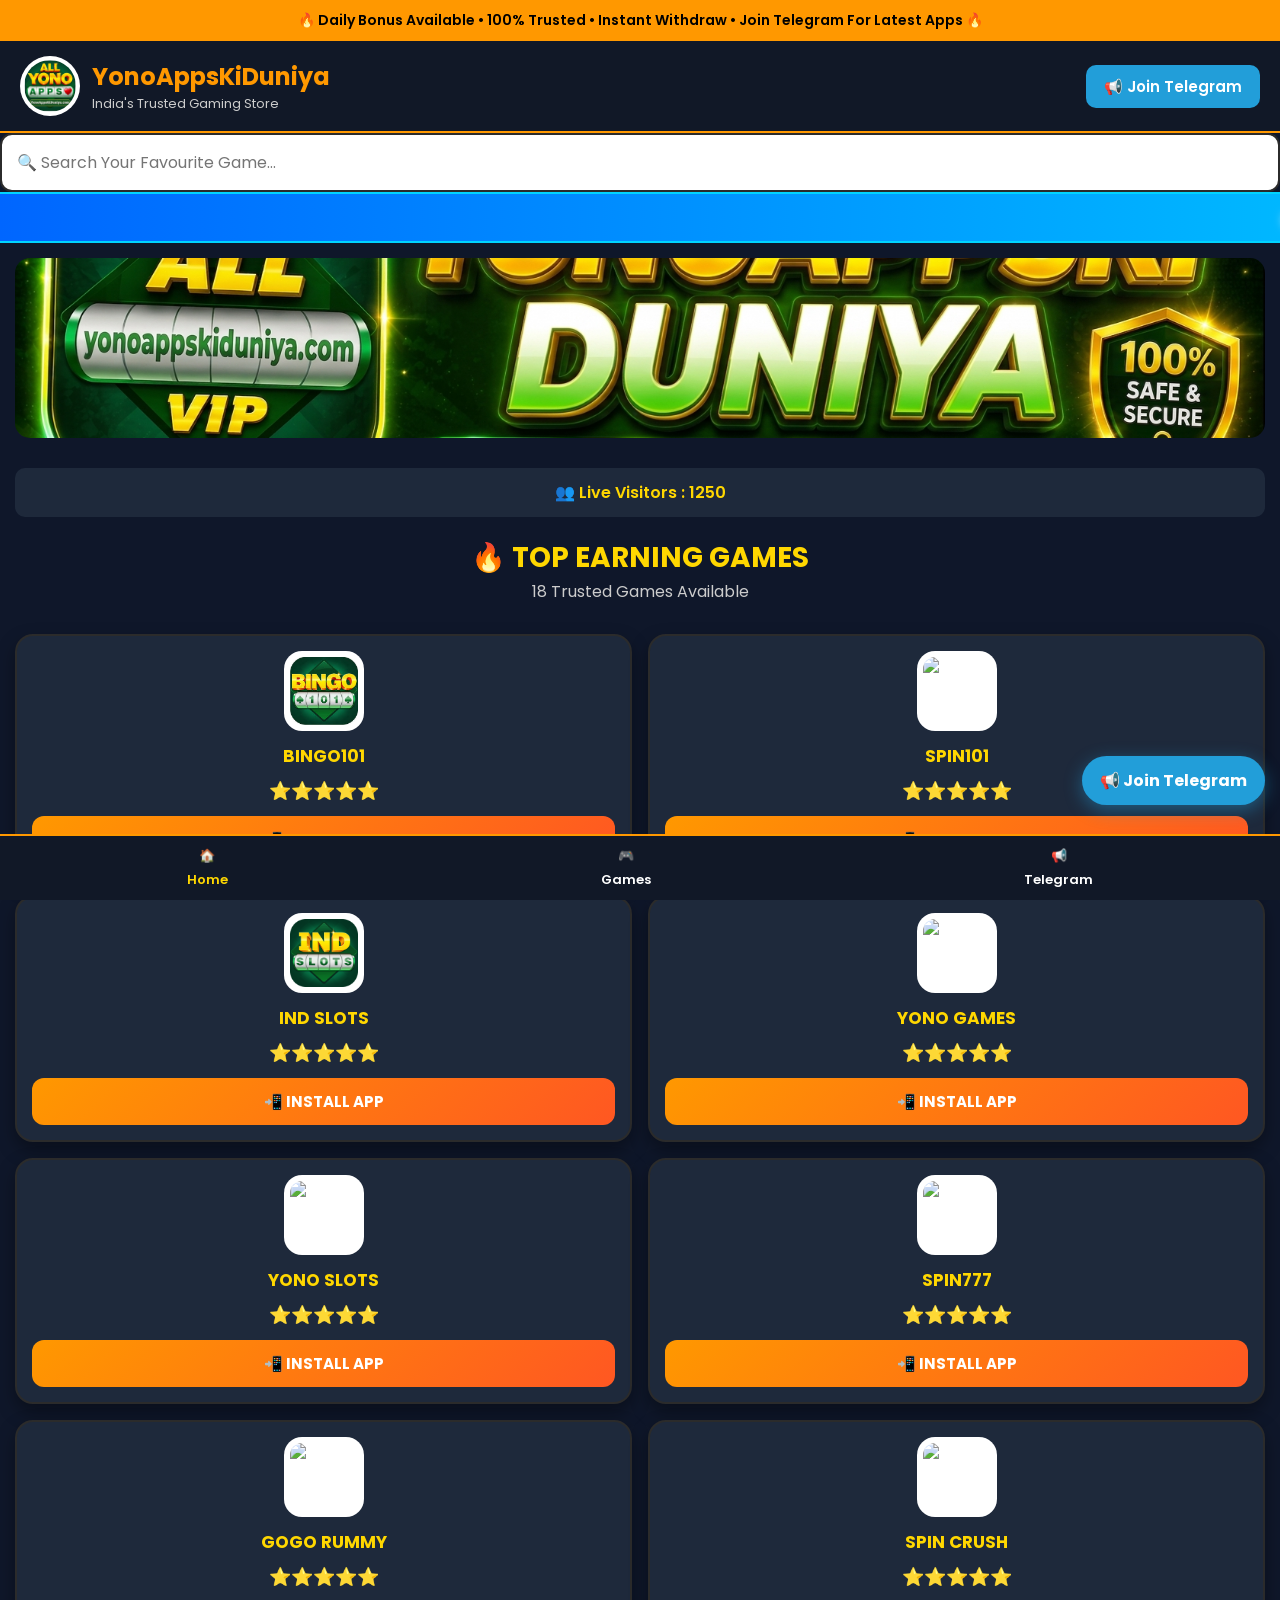
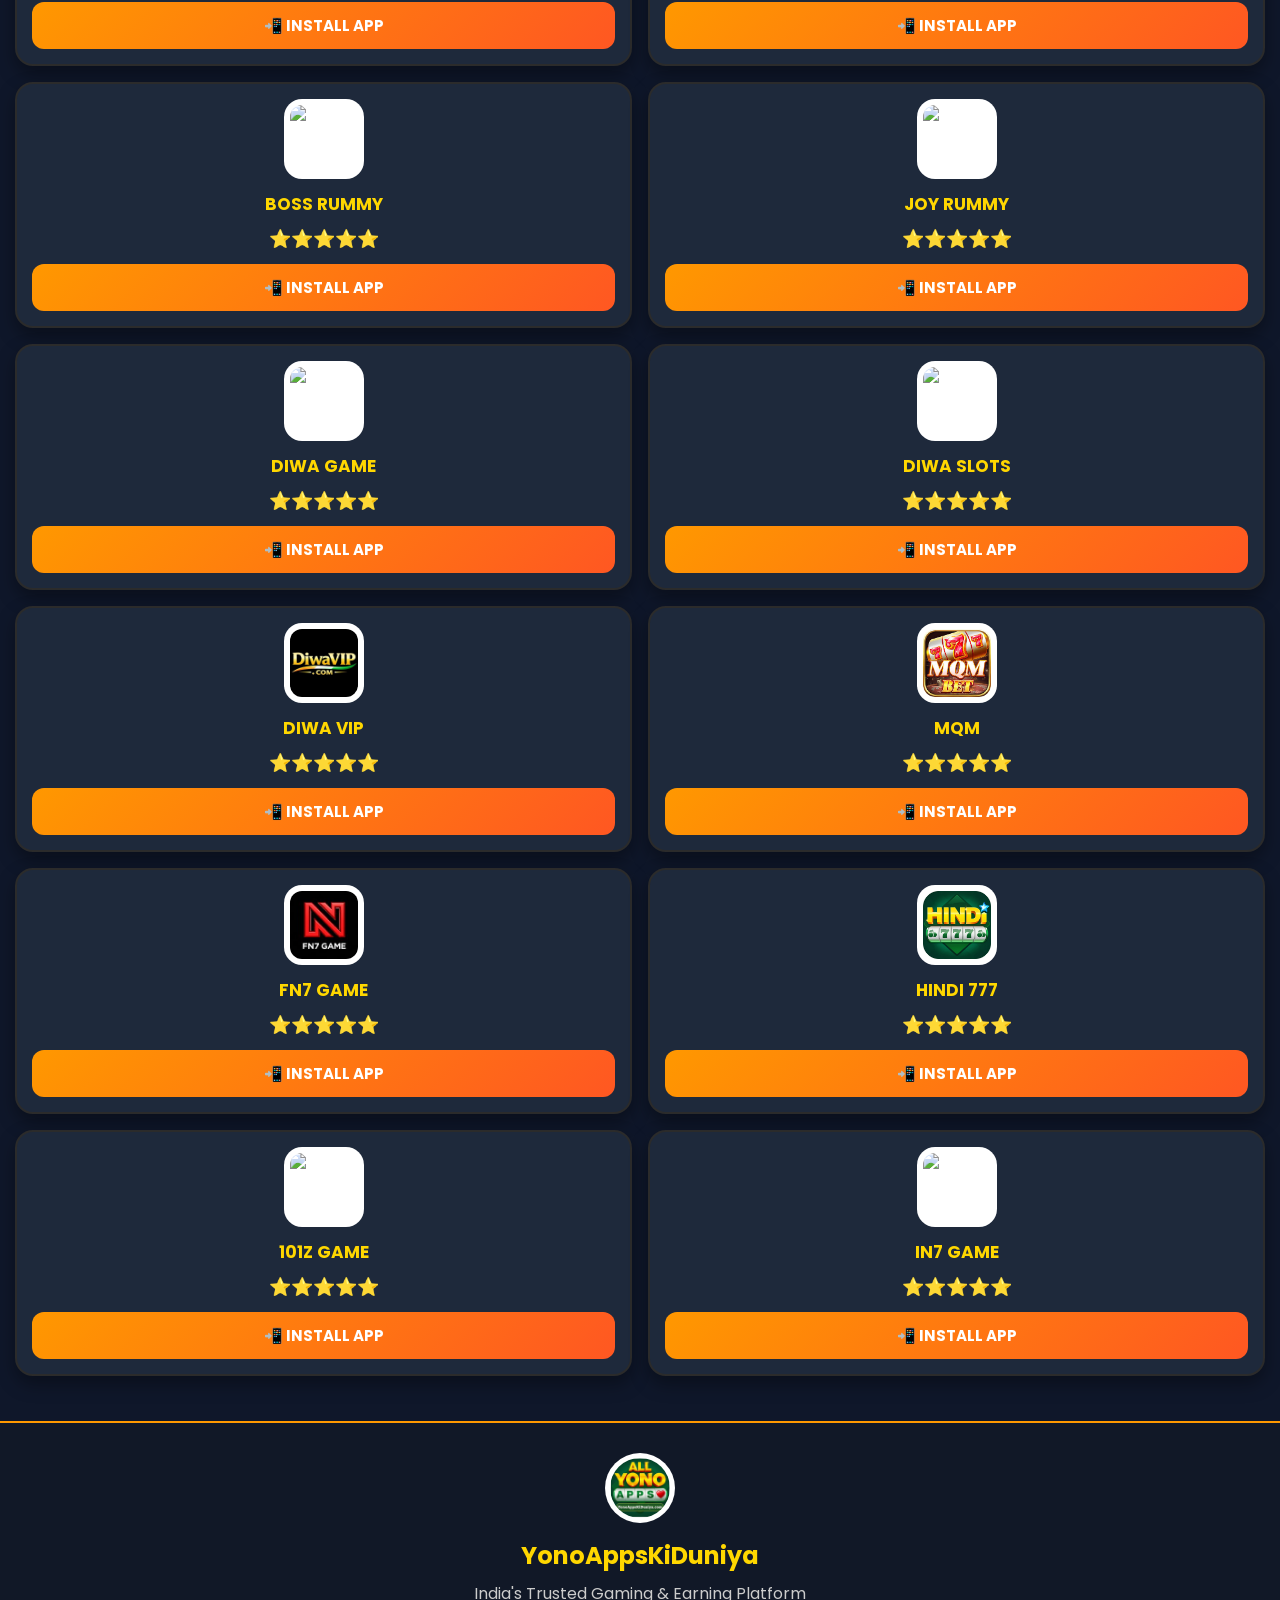
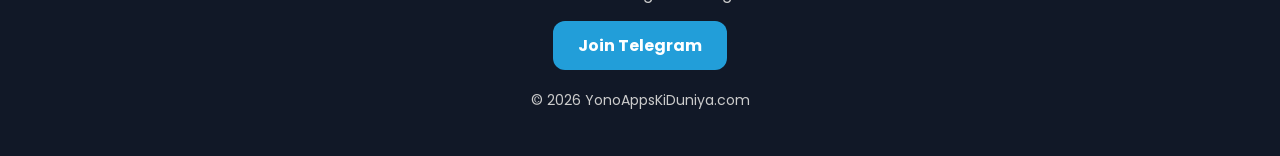
==== commit 33e7cff1: "Update index.html" ====
--- a/index.html
+++ b/index.html
@@ -73,7 +73,11 @@
 placeholder="🔍 Search Your Favourite Game...">
 
 </div>
-
+<div class="download-marquee">
+  <a href="https://www.maxrummy333.com/?code=QUMYZ5ZTXPT&t=1783656112" target="_blank">
+    🔥 NEW YONO DOWNLOAD • CLICK HERE • 100% SAFE • INSTANT DOWNLOAD • 🔥
+  </a>
+</div>
 <!-- BANNER -->
 
 <div class="slider">
@@ -534,11 +538,7 @@
 <script type="module" src="script.js"></script>
 
 
-  <div class="download-marquee">
-  <a href="https://www.maxrummy333.com/?code=QUMYZ5ZTXPT&t=1783656112" target="_blank">
-    🔥 NEW YONO DOWNLOAD • CLICK HERE • 100% SAFE • INSTANT DOWNLOAD • 🔥
-  </a>
-  </div>
+  
   
 </body>
 
--- a/style.css
+++ b/style.css
@@ -507,53 +507,50 @@
 ::-webkit-scrollbar-track{
     background:#1a1a1a;
 }
-/* Floating Download Button */
-..floating-download{
-    position: fixed;
-    left: 50%;
-    bottom: 75px;
-    transform: translateX(-50%);
-    width: 94%;
-    max-width: 430px;
-    padding: 17px 20px;
-    background: linear-gradient(90deg,#0066ff,#00b7ff,#0066ff);
-    background-size: 200% 100%;
-    color:#fff;
-    text-align:center;
-    text-decoration:none;
+/* PREMIUM DOWNLOAD TICKER */
+
+.download-marquee{
+    width:100%;
+    overflow:hidden;
+    background:linear-gradient(90deg,#0066ff,#00b7ff,#0066ff);
+    background-size:200% 100%;
+    border-top:2px solid #00d4ff;
+    border-bottom:2px solid #00d4ff;
+    padding:10px 0;
+    animation:bgMove 4s linear infinite;
+}
+
+.download-marquee a{
+    display:inline-block;
+    white-space:nowrap;
+    color:#fff;
     font-size:18px;
     font-weight:700;
-    border-radius:50px;
-    box-shadow:0 8px 25px rgba(0,102,255,.55);
-    z-index:999999;
-    animation:
-        floatMove .55s ease-in-out infinite,
-        glow 1.5s linear infinite,
-        shine 2s linear infinite;
-}
-@keyframes floatMove {
-  0%,100%{
-    transform: translateX(-50%) translateY(0);
-  }
-  50%{
-    transform: translateX(-50%) translateY(-6px);
-  }
-}
-
-@keyframes glow {
-  0%,100%{
-    box-shadow:0 0 15px #009dff;
-  }
-  50%{
-    box-shadow:0 0 30px #00d4ff;
-  }
-}
-
-@keyframes shine {
-  0%{
-    background-position:0% 50%;
-  }
-  100%{
-    background-position:200% 50%;
-  }
-}
+    text-decoration:none;
+    padding-left:100%;
+    animation:marquee 12s linear infinite;
+    text-shadow:0 0 10px rgba(255,255,255,.8);
+}
+
+.download-marquee:hover a{
+    animation-play-state:paused;
+}
+
+@keyframes marquee{
+    from{
+        transform:translateX(0);
+    }
+    to{
+        transform:translateX(-100%);
+    }
+
+
+@keyframes bgMove{
+    from{
+        background-position:0% 50%;
+    }
+    to{
+        background-position:200% 50%;
+    }
+}
+}
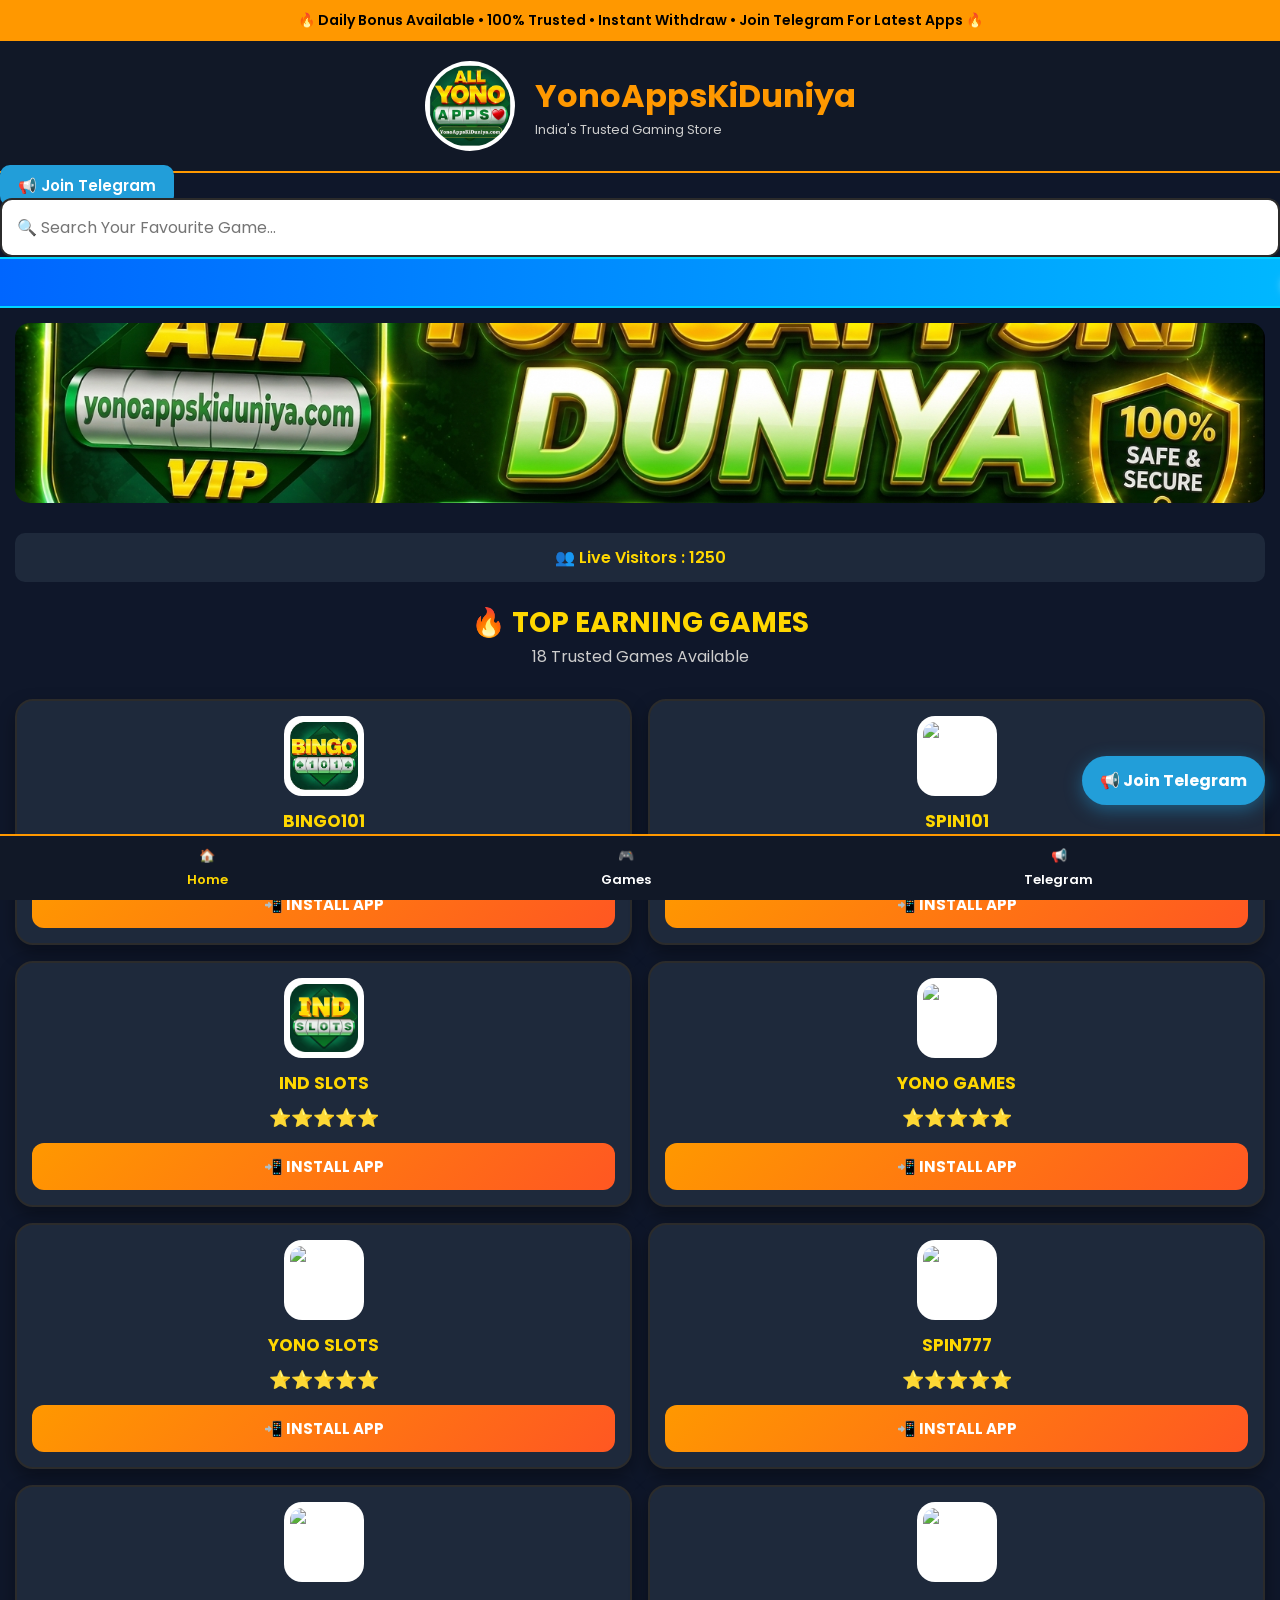
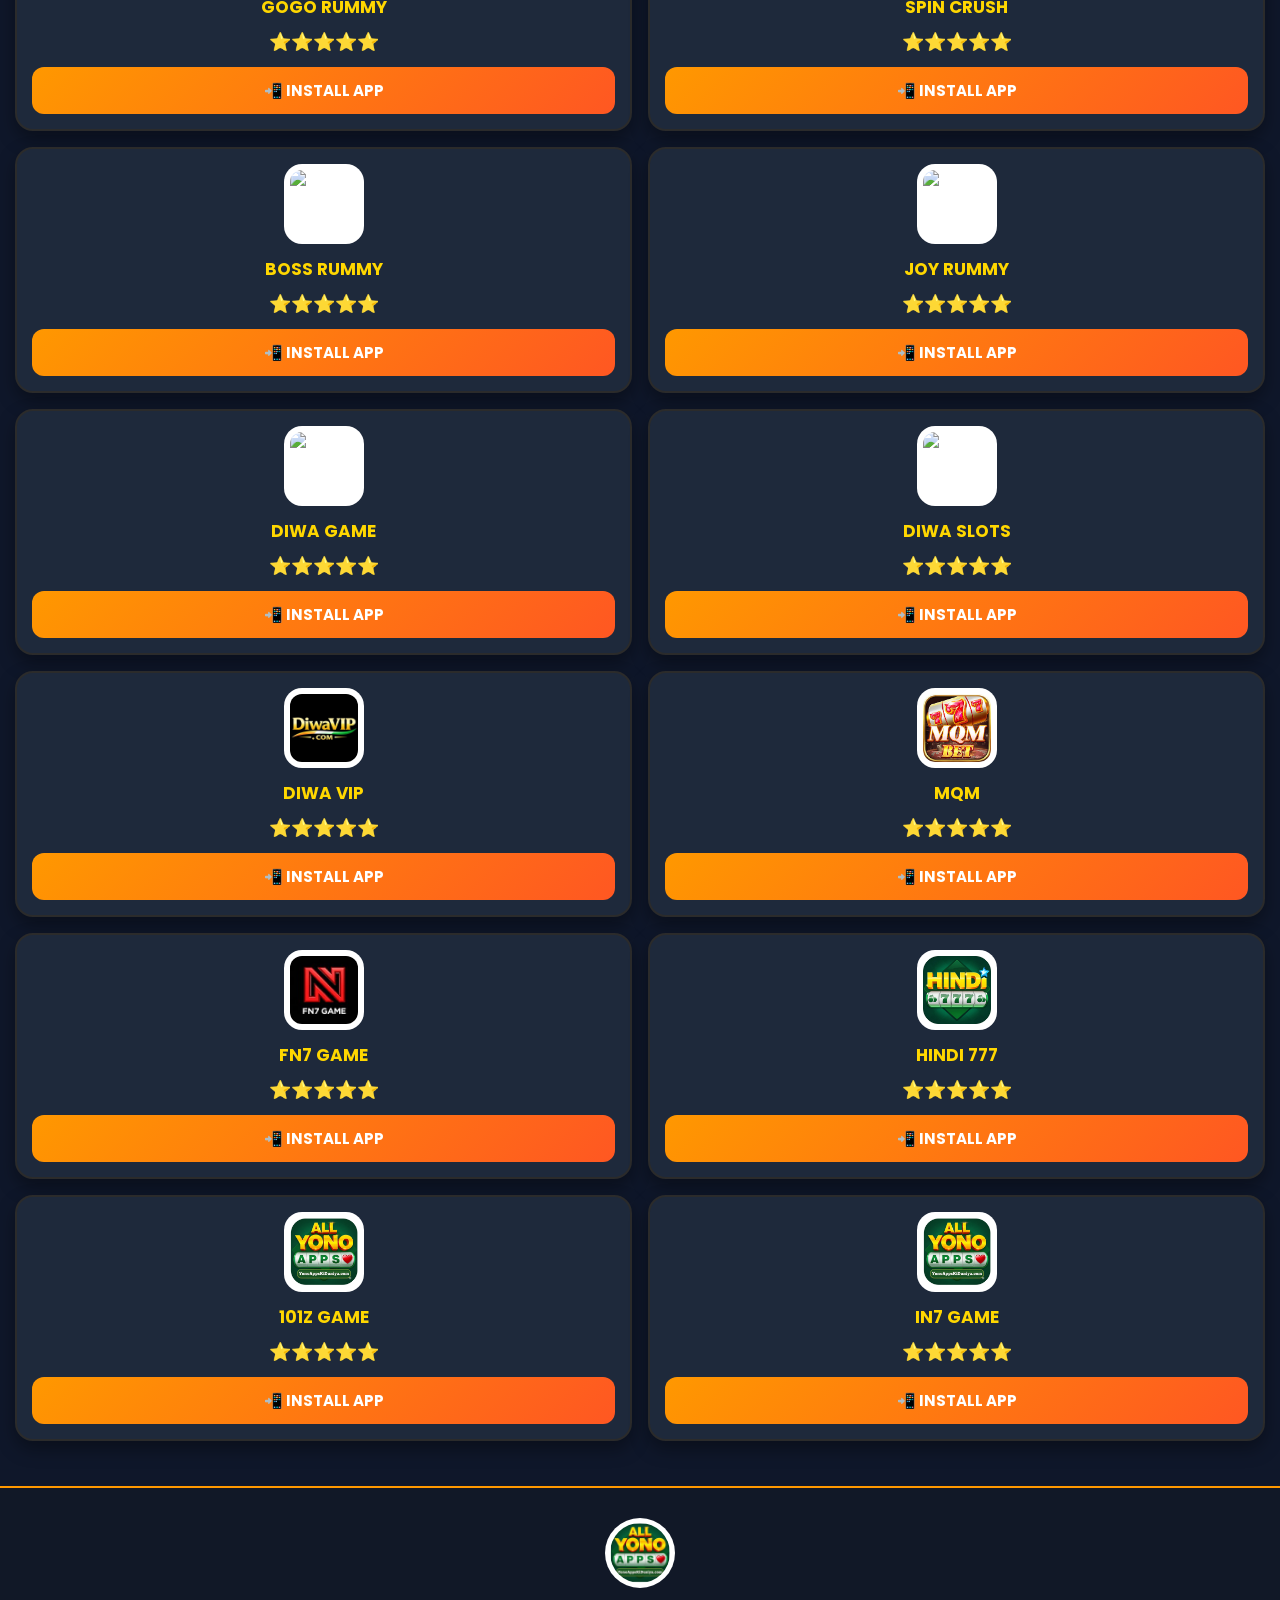
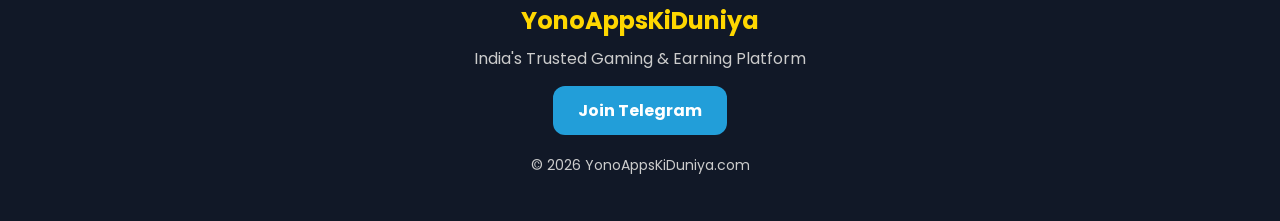
==== commit 39d16576: "Update index.html" ====
--- a/index.html
+++ b/index.html
@@ -39,29 +39,18 @@
 
 <img src="images/logo.png" class="logo" alt="Logo">
 
-<div>
-
+<div class="brand-text">
 <h2>YonoAppsKiDuniya</h2>
-
 <p>India's Trusted Gaming Store</p>
-
-</div>
-
-</div>
-
-<div class="header-buttons">
+</div>
+
+</div>
+
+</header>
 
 <a href="https://t.me/lordearningtip" target="_blank" class="telegram-btn">
-
 📢 Join Telegram
-
-</a>
-
-
-
-</div>
-
-</header>
+</a>
 
 <!-- SEARCH -->
 
--- a/style.css
+++ b/style.css
@@ -55,9 +55,9 @@
 .header{
     background:#111827;
     display:flex;
-    justify-content:space-between;
+    justify-content:center;
     align-items:center;
-    padding:15px 20px;
+    padding:20px;
     border-bottom:2px solid #ff9800;
     gap:15px;
     flex-wrap:wrap;
@@ -66,18 +66,20 @@
 .logo-box{
     display:flex;
     align-items:center;
-    gap:12px;
+    gap:20px;
+    width:100%;
+    justify-content:center;
 }
 
 /* WEBSITE LOGO */
 
 .logo{
-    width:60px !important;
-    height:60px !important;
-    min-width:60px;
-    min-height:60px;
-    max-width:60px;
-    max-height:60px;
+    width:110px !important;
+height:110px !important;
+    min-width:90px;
+    min-height:90px;
+    max-width:90px;
+    max-height:90px;
     object-fit:contain;
     border-radius:50%;
     background:#fff;
@@ -85,7 +87,7 @@
 }
 
 .logo-box h2{
-    font-size:24px;
+    font-size:32px;
     color:#ff9800;
     font-weight:700;
 }
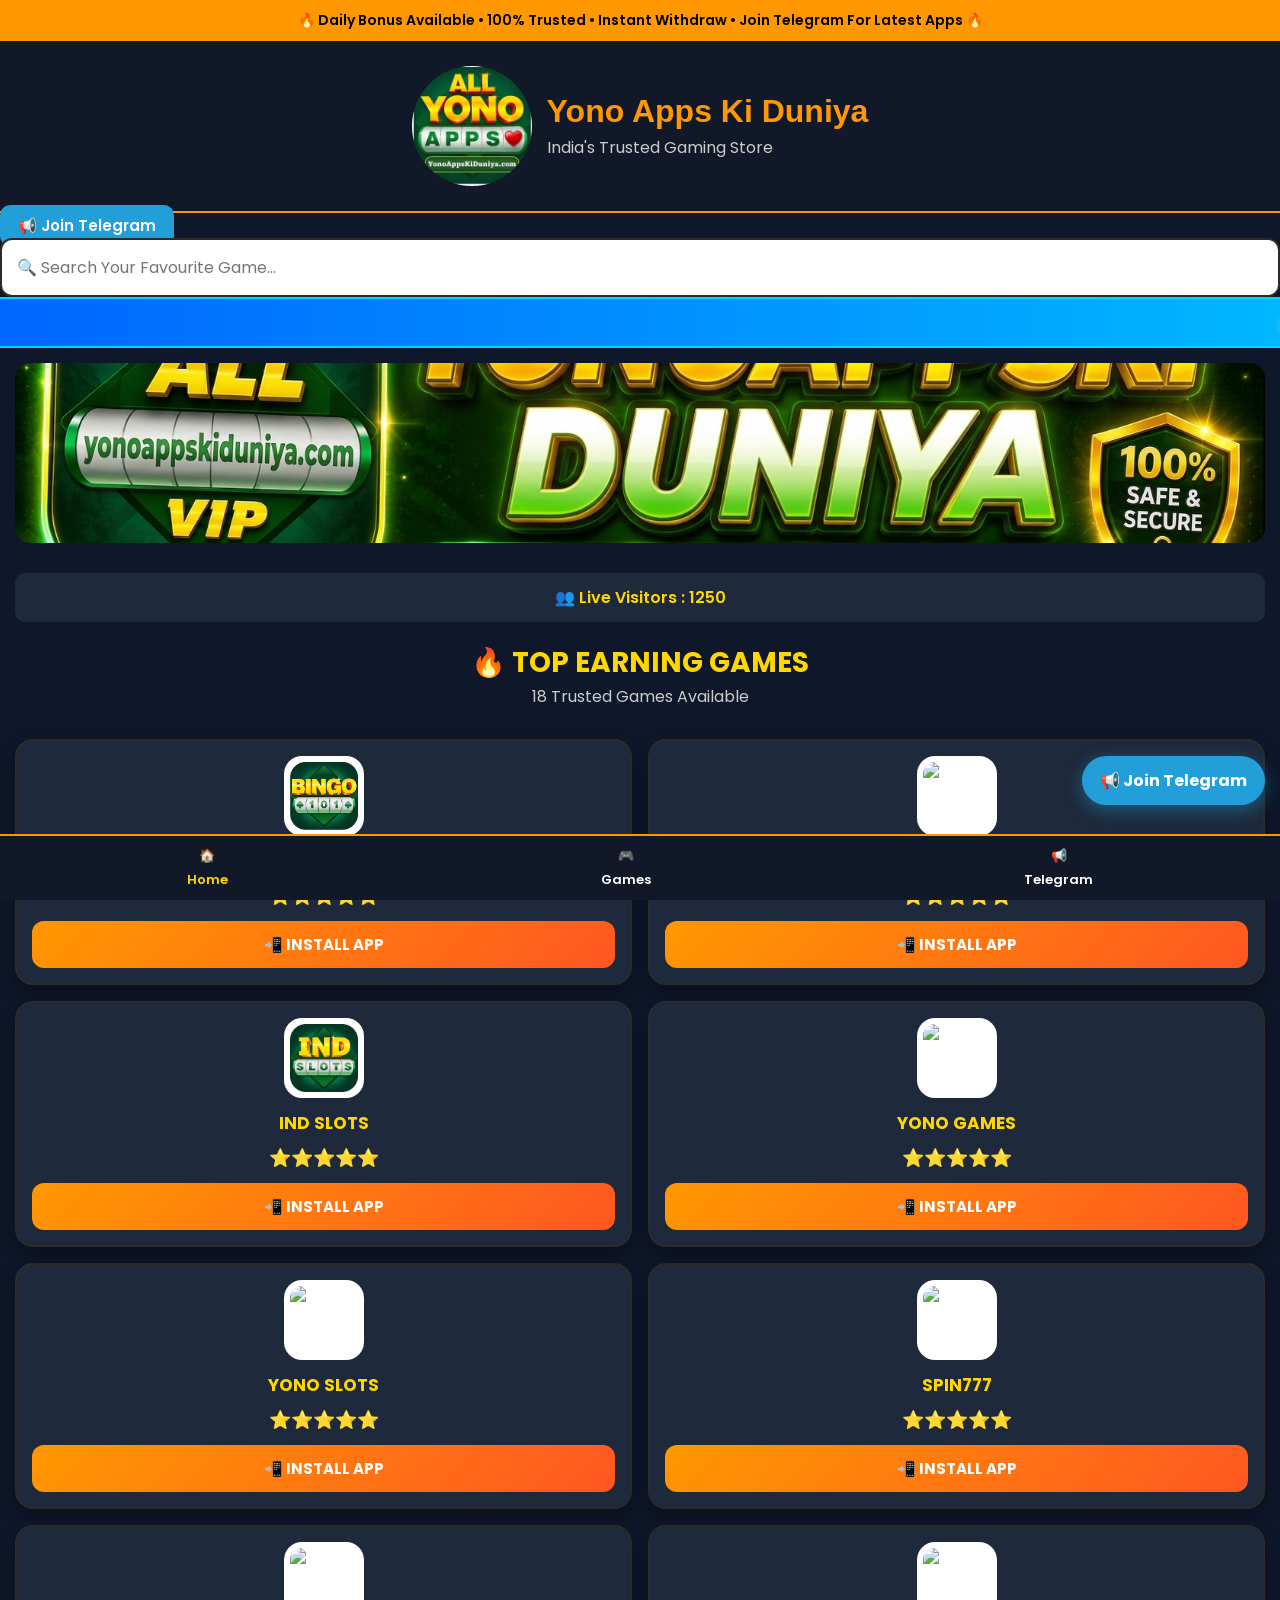
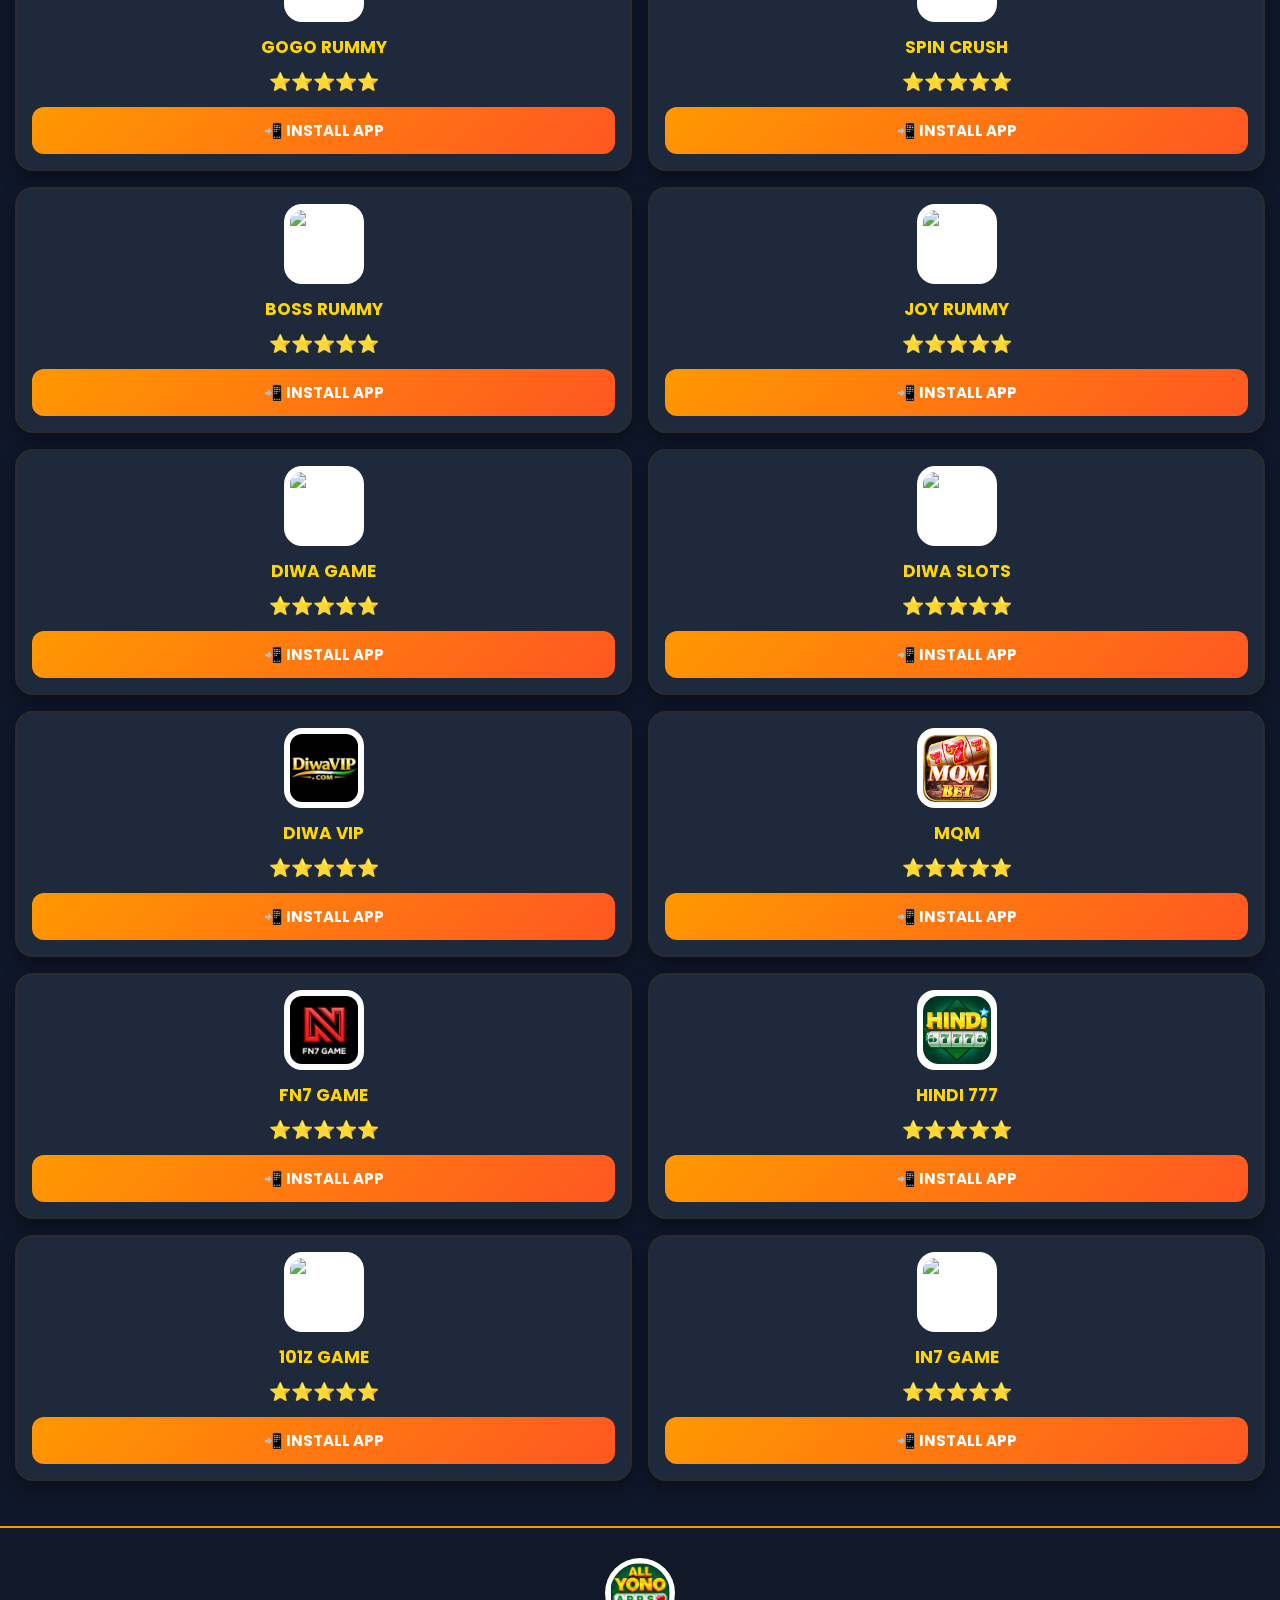
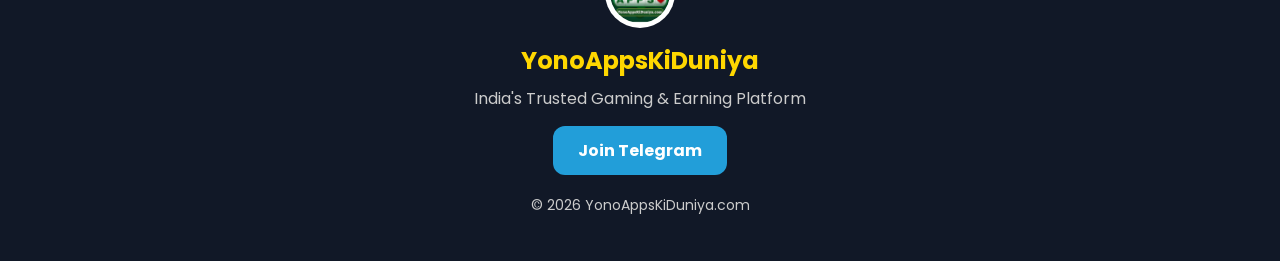
==== commit d6462d70: "Update index.html" ====
--- a/index.html
+++ b/index.html
@@ -7,7 +7,7 @@
 
 <meta name="viewport" content="width=device-width, initial-scale=1.0">
 
-<title>YonoAppsKiDuniya | India's Trusted Gaming Store</title>
+<title>Yono Apps Ki Duniya | India's Trusted Gaming Store</title>
 
 <meta name="description" content="Download India's Best Gaming & Earning Apps. Daily Bonus, Instant Withdraw, Safe & Trusted.">
 
@@ -40,7 +40,7 @@
 <img src="images/logo.png" class="logo" alt="Logo">
 
 <div class="brand-text">
-<h2>YonoAppsKiDuniya</h2>
+<h2>Yono Apps Ki Duniya</h2>
 <p>India's Trusted Gaming Store</p>
 </div>
 
--- a/style.css
+++ b/style.css
@@ -53,50 +53,41 @@
 ========================================= */
 
 .header{
-    background:#111827;
-    display:flex;
-    justify-content:center;
-    align-items:center;
-    padding:20px;
-    border-bottom:2px solid #ff9800;
-    gap:15px;
-    flex-wrap:wrap;
+background:#111827;
+display:flex;
+align-items:center;
+justify-content:center;
+padding:25px 15px;
+border-bottom:2px solid #ff9800;
 }
 
 .logo-box{
-    display:flex;
-    align-items:center;
-    gap:20px;
-    width:100%;
-    justify-content:center;
-}
-
-/* WEBSITE LOGO */
+display:flex;
+align-items:center;
+gap:15px;
+}
 
 .logo{
-    width:110px !important;
-height:110px !important;
-    min-width:90px;
-    min-height:90px;
-    max-width:90px;
-    max-height:90px;
-    object-fit:contain;
-    border-radius:50%;
-    background:#fff;
-    padding:4px;
+width:120px !important;
+height:120px !important;
+border-radius:50%;
+object-fit:contain;
 }
 
 .logo-box h2{
-    font-size:32px;
-    color:#ff9800;
-    font-weight:700;
+font-size:32px;
+color:#ff9800;
+font-weight:800;
+margin:0;
 }
 
 .logo-box p{
-    font-size:13px;
-    color:#cccccc;
-}
-
+font-size:16px;
+color:#ccc;
+margin:5px 0 0;
+}
+
+color
 /* =========================================
    HEADER BUTTONS
 ========================================= */
@@ -556,3 +547,4 @@
     }
 }
 }
+
